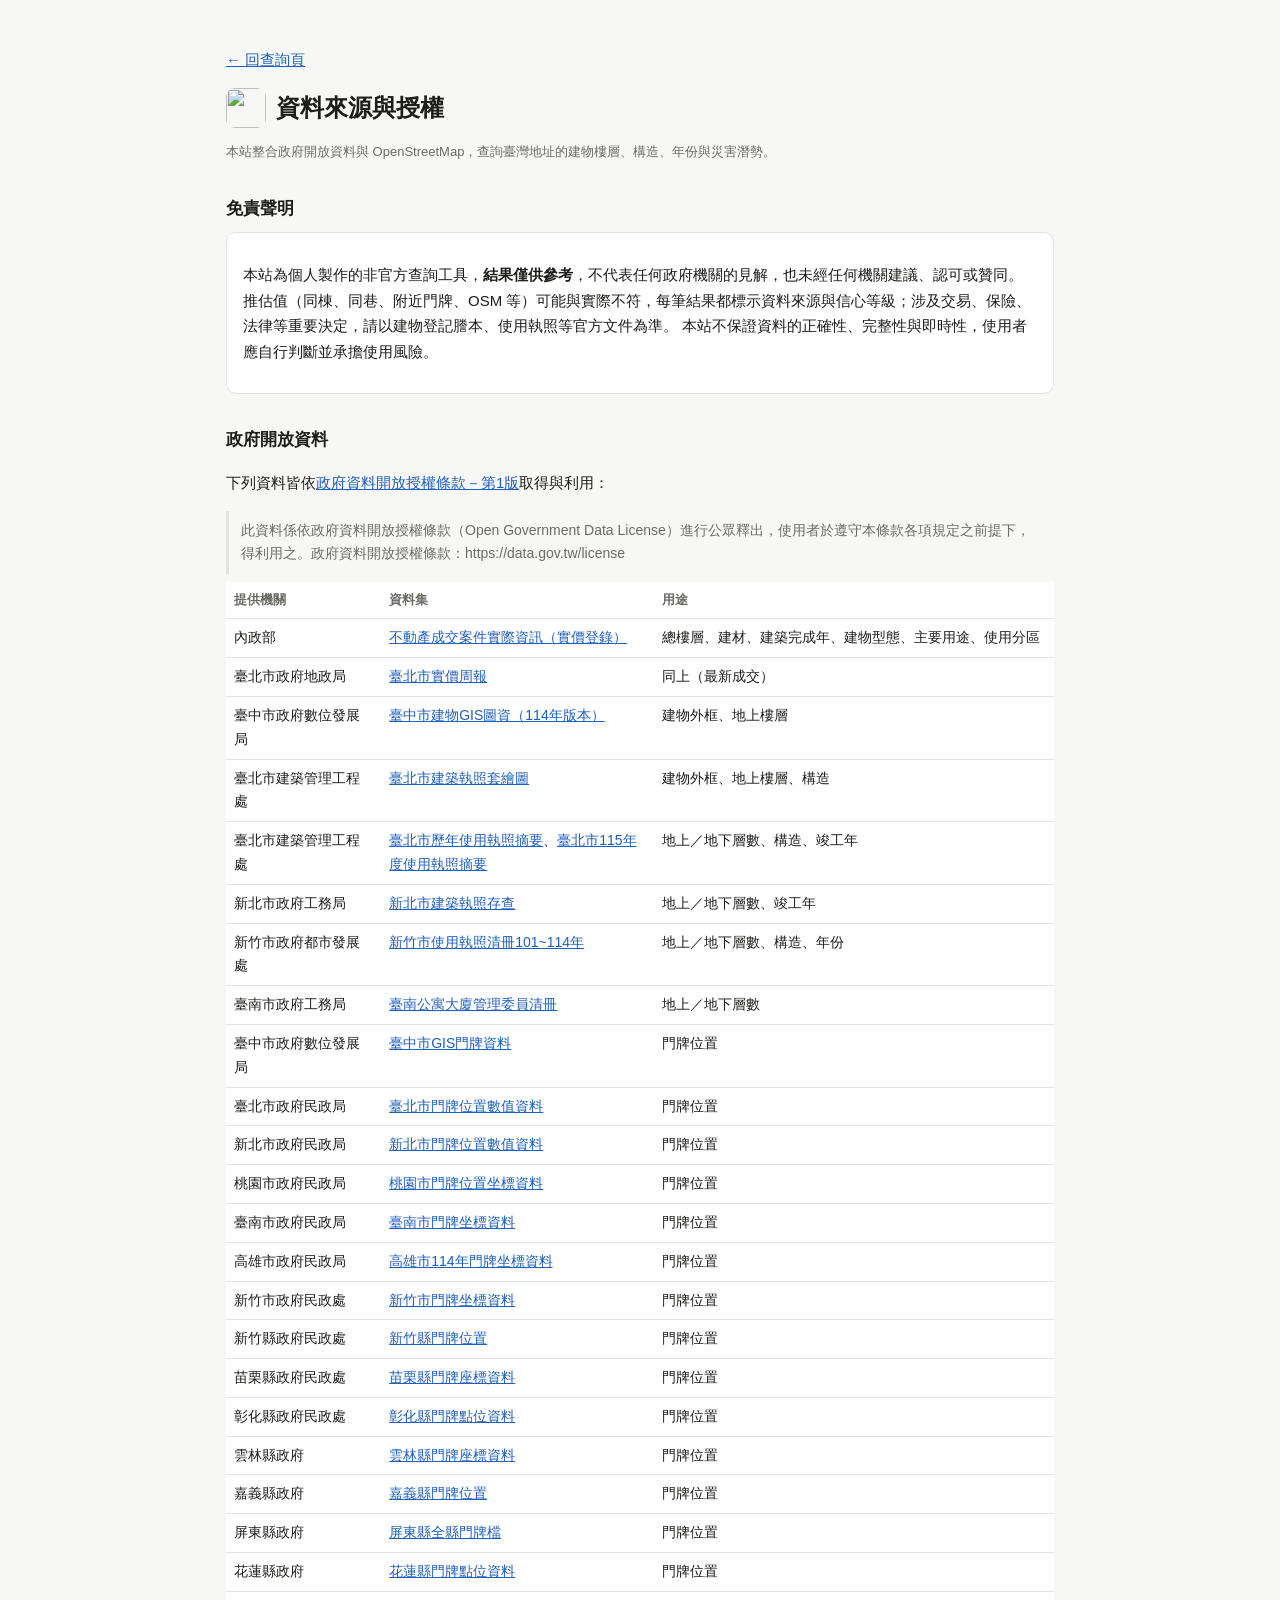
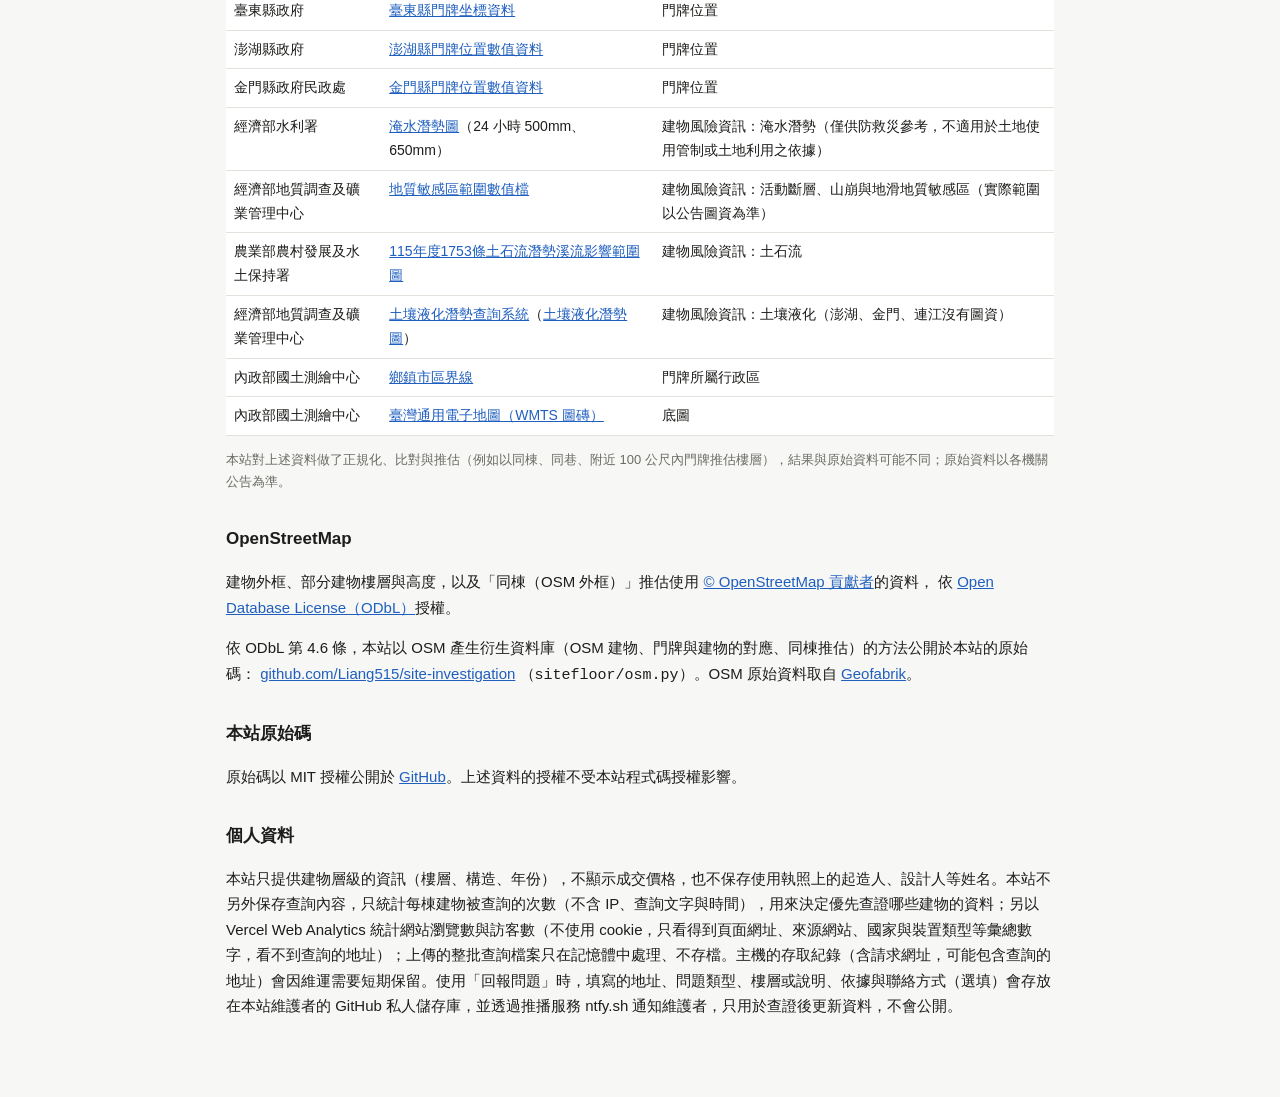
==== app/static/about.html @ 52d14866 "網站流量：加上 Vercel Web Analytics（瀏覽數、訪客數，不用 cookie），關於頁的個人資料說明一併更新 Co-Authored-By: Claude Opus 5.5 <nore" ====
<!doctype html>
<html lang="zh-Hant">
<head>
<meta charset="utf-8">
<meta name="viewport" content="width=device-width, initial-scale=1">
<meta name="robots" content="noindex, nofollow">
<link rel="icon" href="/favicon.ico?v=3" sizes="16x16 32x32 48x48">
<link rel="icon" type="image/png" href="/favicon.png?v=3" sizes="64x64">
<link rel="apple-touch-icon" href="/apple-touch-icon.png">
<title>資料來源與授權 — 建物查詢平台</title>
<style>
  :root { --bg: #f7f7f5; --panel: #fff; --ink: #1d1d1b; --muted: #6b6b66; --line: #e3e2dc; --accent: #1f5fbf; }
  @media (prefers-color-scheme: dark) {
    :root { --bg: #161615; --panel: #1f1f1d; --ink: #ecebe6; --muted: #a3a29b; --line: #34332f; --accent: #7fa8ea; }
  }
  * { box-sizing: border-box; }
  body { margin: 0; background: var(--bg); color: var(--ink); font-family: -apple-system, "PingFang TC", "Noto Sans TC", sans-serif; line-height: 1.7; }
  main { max-width: 860px; margin: 0 auto; padding: 32px 16px 64px; }
  h1 { font-size: 24px; margin: 0 0 4px; }
  h2 { font-size: 17px; margin: 32px 0 8px; }
  p, li { font-size: 15px; }
  a { color: var(--accent); }
  .muted { color: var(--muted); font-size: 13px; }
  .box { background: var(--panel); border: 1px solid var(--line); border-radius: 10px; padding: 14px 16px; }
  .table-wrap { overflow-x: auto; }
  table { width: 100%; border-collapse: collapse; font-size: 14px; background: var(--panel); }
  th, td { text-align: left; padding: 7px 8px; border-bottom: 1px solid var(--line); vertical-align: top; }
  th { color: var(--muted); font-weight: 600; font-size: 13px; }
  blockquote { margin: 8px 0; padding: 8px 12px; border-left: 3px solid var(--line); color: var(--muted); font-size: 14px; }
</style>
<!-- Vercel Web Analytics：瀏覽數與訪客數（不用 cookie；本機開發時這支檔案不存在，無作用） -->
<script>window.va = window.va || function () { (window.vaq = window.vaq || []).push(arguments); };</script>
<script defer src="/_vercel/insights/script.js"></script>
</head>
<body>
<main>
  <p><a href="/">← 回查詢頁</a></p>
  <h1 style="display:flex;align-items:center;gap:10px"><img src="/logo.png" alt="" width="40" height="40" style="border-radius:9px">資料來源與授權</h1>
  <p class="muted">本站整合政府開放資料與 OpenStreetMap，查詢臺灣地址的建物樓層、構造、年份與災害潛勢。</p>

  <h2>免責聲明</h2>
  <div class="box">
    <p>本站為個人製作的非官方查詢工具，<strong>結果僅供參考</strong>，不代表任何政府機關的見解，也未經任何機關建議、認可或贊同。
    推估值（同棟、同巷、附近門牌、OSM 等）可能與實際不符，每筆結果都標示資料來源與信心等級；涉及交易、保險、法律等重要決定，請以建物登記謄本、使用執照等官方文件為準。
    本站不保證資料的正確性、完整性與即時性，使用者應自行判斷並承擔使用風險。</p>
  </div>

  <h2>政府開放資料</h2>
  <p>下列資料皆依<a href="https://data.gov.tw/license" target="_blank" rel="noopener">政府資料開放授權條款－第1版</a>取得與利用：</p>
  <blockquote>此資料係依政府資料開放授權條款（Open Government Data License）進行公眾釋出，使用者於遵守本條款各項規定之前提下，得利用之。政府資料開放授權條款：https://data.gov.tw/license</blockquote>
  <div class="table-wrap">
  <table>
    <tr><th>提供機關</th><th>資料集</th><th>用途</th></tr>
    <tr><td>內政部</td><td><a href="https://plvr.land.moi.gov.tw/DownloadOpenData" target="_blank" rel="noopener">不動產成交案件實際資訊（實價登錄）</a></td><td>總樓層、建材、建築完成年、建物型態、主要用途、使用分區</td></tr>
    <tr><td>臺北市政府地政局</td><td><a href="https://data.gov.tw/dataset/145630" target="_blank" rel="noopener">臺北市實價周報</a></td><td>同上（最新成交）</td></tr>
    <tr><td>臺中市政府數位發展局</td><td><a href="https://data.gov.tw/dataset/158889" target="_blank" rel="noopener">臺中市建物GIS圖資（114年版本）</a></td><td>建物外框、地上樓層</td></tr>
    <tr><td>臺北市建築管理工程處</td><td><a href="https://data.gov.tw/dataset/151936" target="_blank" rel="noopener">臺北市建築執照套繪圖</a></td><td>建物外框、地上樓層、構造</td></tr>
    <tr><td>臺北市建築管理工程處</td><td><a href="https://data.gov.tw/dataset/128203" target="_blank" rel="noopener">臺北市歷年使用執照摘要</a>、<a href="https://data.gov.tw/dataset/128199" target="_blank" rel="noopener">臺北市115年度使用執照摘要</a></td><td>地上／地下層數、構造、竣工年</td></tr>
    <tr><td>新北市政府工務局</td><td><a href="https://data.gov.tw/dataset/123639" target="_blank" rel="noopener">新北市建築執照存查</a></td><td>地上／地下層數、竣工年</td></tr>
    <tr><td>新竹市政府都市發展處</td><td><a href="https://data.gov.tw/dataset/163823" target="_blank" rel="noopener">新竹市使用執照清冊101~114年</a></td><td>地上／地下層數、構造、年份</td></tr>
    <tr><td>臺南市政府工務局</td><td><a href="https://data.gov.tw/dataset/120168" target="_blank" rel="noopener">臺南公寓大廈管理委員清冊</a></td><td>地上／地下層數</td></tr>
    <tr><td>臺中市政府數位發展局</td><td><a href="https://data.gov.tw/dataset/177460" target="_blank" rel="noopener">臺中市GIS門牌資料</a></td><td>門牌位置</td></tr>
    <tr><td>臺北市政府民政局</td><td><a href="https://data.gov.tw/dataset/155472" target="_blank" rel="noopener">臺北市門牌位置數值資料</a></td><td>門牌位置</td></tr>
    <tr><td>新北市政府民政局</td><td><a href="https://data.gov.tw/dataset/168887" target="_blank" rel="noopener">新北市門牌位置數值資料</a></td><td>門牌位置</td></tr>
    <tr><td>桃園市政府民政局</td><td><a href="https://data.gov.tw/dataset/157689" target="_blank" rel="noopener">桃園市門牌位置坐標資料</a></td><td>門牌位置</td></tr>
    <tr><td>臺南市政府民政局</td><td><a href="https://data.gov.tw/dataset/120044" target="_blank" rel="noopener">臺南市門牌坐標資料</a></td><td>門牌位置</td></tr>
    <tr><td>高雄市政府民政局</td><td><a href="https://data.gov.tw/dataset/172400" target="_blank" rel="noopener">高雄市114年門牌坐標資料</a></td><td>門牌位置</td></tr>
    <tr><td>新竹市政府民政處</td><td><a href="https://data.gov.tw/dataset/157547" target="_blank" rel="noopener">新竹市門牌坐標資料</a></td><td>門牌位置</td></tr>
    <tr><td>新竹縣政府民政處</td><td><a href="https://data.gov.tw/dataset/172380" target="_blank" rel="noopener">新竹縣門牌位置</a></td><td>門牌位置</td></tr>
    <tr><td>苗栗縣政府民政處</td><td><a href="https://data.gov.tw/dataset/176511" target="_blank" rel="noopener">苗栗縣門牌座標資料</a></td><td>門牌位置</td></tr>
    <tr><td>彰化縣政府民政處</td><td><a href="https://data.gov.tw/dataset/170727" target="_blank" rel="noopener">彰化縣門牌點位資料</a></td><td>門牌位置</td></tr>
    <tr><td>雲林縣政府</td><td><a href="https://data.gov.tw/dataset/166201" target="_blank" rel="noopener">雲林縣門牌座標資料</a></td><td>門牌位置</td></tr>
    <tr><td>嘉義縣政府</td><td><a href="https://data.gov.tw/dataset/172873" target="_blank" rel="noopener">嘉義縣門牌位置</a></td><td>門牌位置</td></tr>
    <tr><td>屏東縣政府</td><td><a href="https://data.gov.tw/dataset/170847" target="_blank" rel="noopener">屏東縣全縣門牌檔</a></td><td>門牌位置</td></tr>
    <tr><td>花蓮縣政府</td><td><a href="https://data.gov.tw/dataset/175221" target="_blank" rel="noopener">花蓮縣門牌點位資料</a></td><td>門牌位置</td></tr>
    <tr><td>臺東縣政府</td><td><a href="https://data.gov.tw/dataset/165619" target="_blank" rel="noopener">臺東縣門牌坐標資料</a></td><td>門牌位置</td></tr>
    <tr><td>澎湖縣政府</td><td><a href="https://data.gov.tw/dataset/170852" target="_blank" rel="noopener">澎湖縣門牌位置數值資料</a></td><td>門牌位置</td></tr>
    <tr><td>金門縣政府民政處</td><td><a href="https://data.gov.tw/dataset/171571" target="_blank" rel="noopener">金門縣門牌位置數值資料</a></td><td>門牌位置</td></tr>
    <tr><td>經濟部水利署</td><td><a href="https://data.gov.tw/dataset/25766" target="_blank" rel="noopener">淹水潛勢圖</a>（24 小時 500mm、650mm）</td><td>建物風險資訊：淹水潛勢（僅供防救災參考，不適用於土地使用管制或土地利用之依據）</td></tr>
    <tr><td>經濟部地質調查及礦業管理中心</td><td><a href="https://data.gov.tw/dataset/27744" target="_blank" rel="noopener">地質敏感區範圍數值檔</a></td><td>建物風險資訊：活動斷層、山崩與地滑地質敏感區（實際範圍以公告圖資為準）</td></tr>
    <tr><td>農業部農村發展及水土保持署</td><td><a href="https://data.gov.tw/dataset/176526" target="_blank" rel="noopener">115年度1753條土石流潛勢溪流影響範圍圖</a></td><td>建物風險資訊：土石流</td></tr>
    <tr><td>經濟部地質調查及礦業管理中心</td><td><a href="https://liquefaction.gsmma.gov.tw/" target="_blank" rel="noopener">土壤液化潛勢查詢系統</a>（<a href="https://data.gov.tw/dataset/28708" target="_blank" rel="noopener">土壤液化潛勢圖</a>）</td><td>建物風險資訊：土壤液化（澎湖、金門、連江沒有圖資）</td></tr>
    <tr><td>內政部國土測繪中心</td><td><a href="https://data.gov.tw/dataset/7441" target="_blank" rel="noopener">鄉鎮市區界線</a></td><td>門牌所屬行政區</td></tr>
    <tr><td>內政部國土測繪中心</td><td><a href="https://maps.nlsc.gov.tw/" target="_blank" rel="noopener">臺灣通用電子地圖（WMTS 圖磚）</a></td><td>底圖</td></tr>
  </table>
  </div>
  <p class="muted">本站對上述資料做了正規化、比對與推估（例如以同棟、同巷、附近 100 公尺內門牌推估樓層），結果與原始資料可能不同；原始資料以各機關公告為準。</p>

  <h2>OpenStreetMap</h2>
  <p>建物外框、部分建物樓層與高度，以及「同棟（OSM 外框）」推估使用 <a href="https://www.openstreetmap.org/copyright" target="_blank" rel="noopener">© OpenStreetMap 貢獻者</a>的資料，
  依 <a href="https://opendatacommons.org/licenses/odbl/" target="_blank" rel="noopener">Open Database License（ODbL）</a>授權。</p>
  <p>依 ODbL 第 4.6 條，本站以 OSM 產生衍生資料庫（OSM 建物、門牌與建物的對應、同棟推估）的方法公開於本站的原始碼：
  <a id="repo" href="https://github.com/Liang515/site-investigation" target="_blank" rel="noopener">github.com/Liang515/site-investigation</a>
  （<code>sitefloor/osm.py</code>）。OSM 原始資料取自 <a href="https://download.geofabrik.de/asia/taiwan.html" target="_blank" rel="noopener">Geofabrik</a>。</p>

  <h2>本站原始碼</h2>
  <p>原始碼以 MIT 授權公開於 <a href="https://github.com/Liang515/site-investigation" target="_blank" rel="noopener">GitHub</a>。上述資料的授權不受本站程式碼授權影響。</p>

  <h2>個人資料</h2>
  <p>本站只提供建物層級的資訊（樓層、構造、年份），不顯示成交價格，也不保存使用執照上的起造人、設計人等姓名。本站不另外保存查詢內容，只統計每棟建物被查詢的次數（不含 IP、查詢文字與時間），用來決定優先查證哪些建物的資料；另以 Vercel Web Analytics 統計網站瀏覽數與訪客數（不使用 cookie，只看得到頁面網址、來源網站、國家與裝置類型等彙總數字，看不到查詢的地址）；上傳的整批查詢檔案只在記憶體中處理、不存檔。主機的存取紀錄（含請求網址，可能包含查詢的地址）會因維運需要短期保留。使用「回報問題」時，填寫的地址、問題類型、樓層或說明、依據與聯絡方式（選填）會存放在本站維護者的 GitHub 私人儲存庫，並透過推播服務 ntfy.sh 通知維護者，只用於查證後更新資料，不會公開。</p>
</main>
</body>
</html>
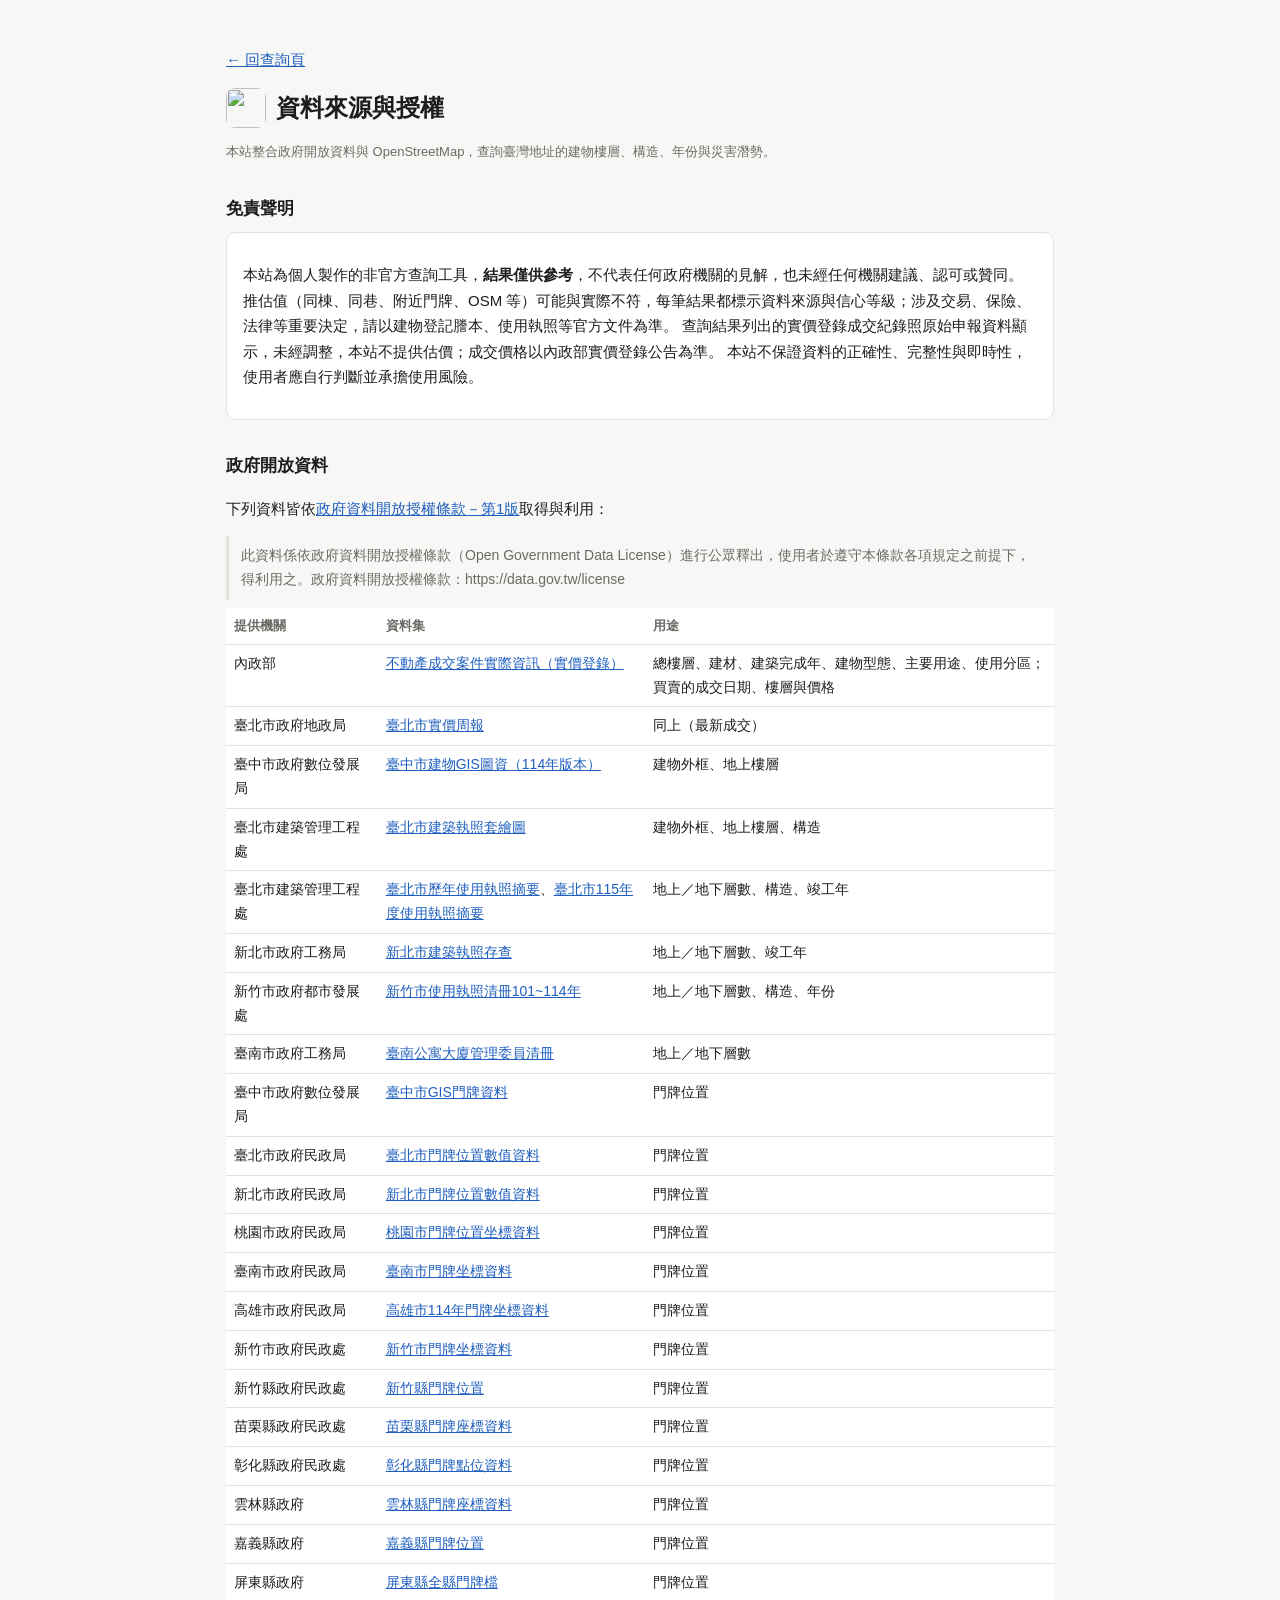
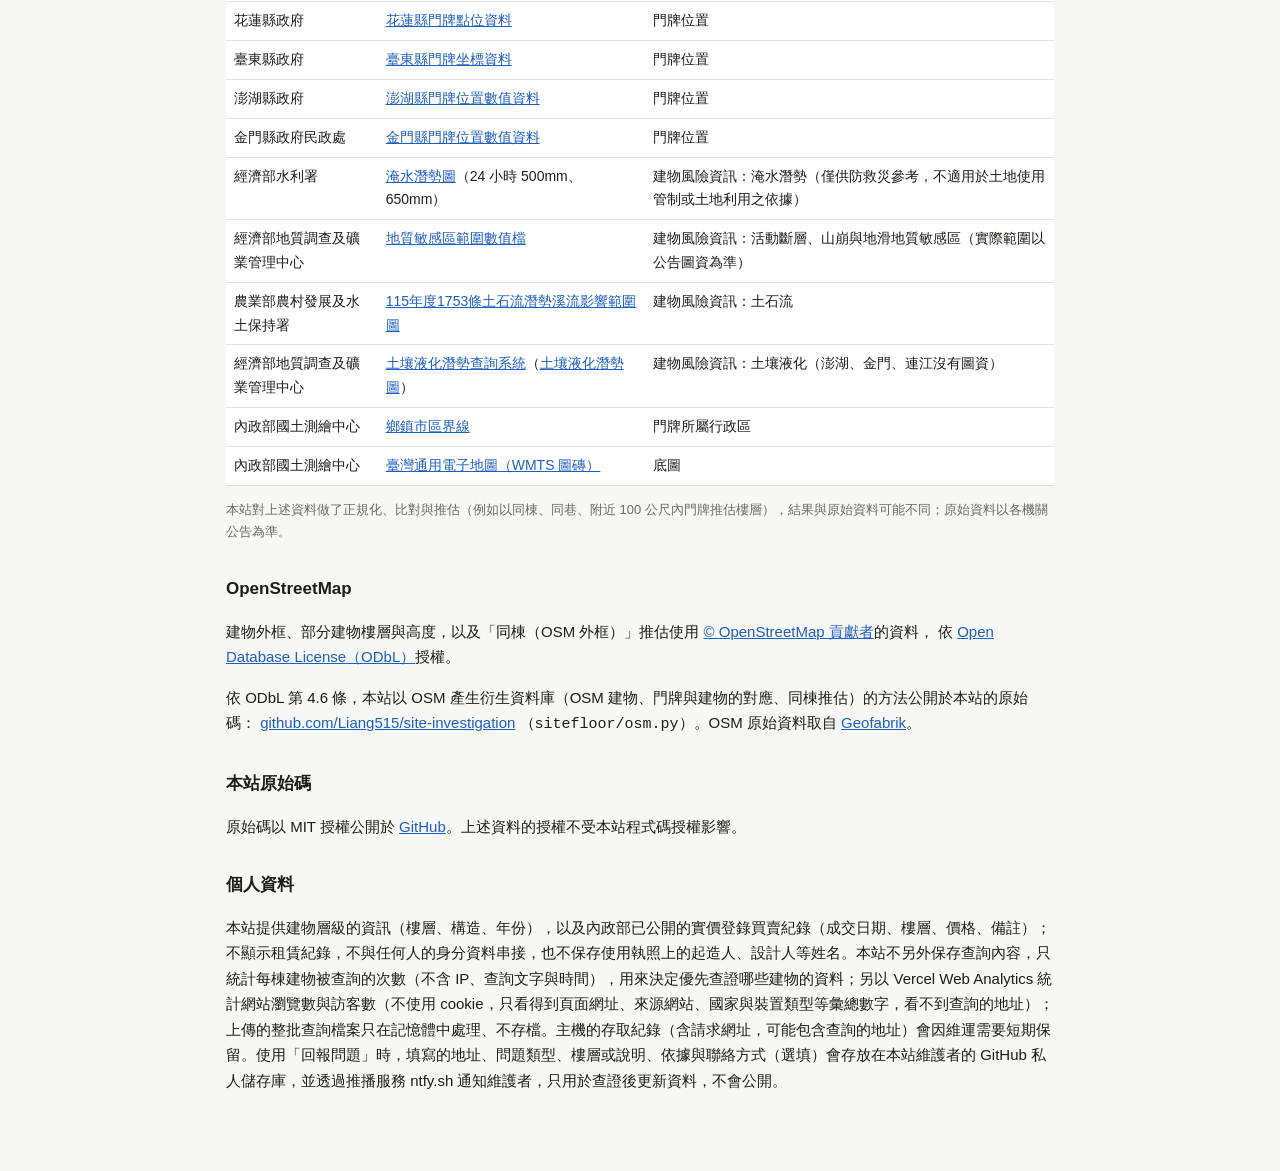
==== commit 320b4c8f: "查詢結果列出門牌的實價登錄買賣紀錄（成交日期、樓層、總價、每坪單價、車位、備註；最多 30 筆，不做估價） - 實價匯入多存總價、車位總價、備註；臺北市實價週報的萬元、萬元／坪換算成元、元／m² - " ====
--- a/app/static/about.html
+++ b/app/static/about.html
@@ -42,6 +42,7 @@
   <div class="box">
     <p>本站為個人製作的非官方查詢工具，<strong>結果僅供參考</strong>，不代表任何政府機關的見解，也未經任何機關建議、認可或贊同。
     推估值（同棟、同巷、附近門牌、OSM 等）可能與實際不符，每筆結果都標示資料來源與信心等級；涉及交易、保險、法律等重要決定，請以建物登記謄本、使用執照等官方文件為準。
+    查詢結果列出的實價登錄成交紀錄照原始申報資料顯示，未經調整，本站不提供估價；成交價格以內政部實價登錄公告為準。
     本站不保證資料的正確性、完整性與即時性，使用者應自行判斷並承擔使用風險。</p>
   </div>
 
@@ -51,7 +52,7 @@
   <div class="table-wrap">
   <table>
     <tr><th>提供機關</th><th>資料集</th><th>用途</th></tr>
-    <tr><td>內政部</td><td><a href="https://plvr.land.moi.gov.tw/DownloadOpenData" target="_blank" rel="noopener">不動產成交案件實際資訊（實價登錄）</a></td><td>總樓層、建材、建築完成年、建物型態、主要用途、使用分區</td></tr>
+    <tr><td>內政部</td><td><a href="https://plvr.land.moi.gov.tw/DownloadOpenData" target="_blank" rel="noopener">不動產成交案件實際資訊（實價登錄）</a></td><td>總樓層、建材、建築完成年、建物型態、主要用途、使用分區；買賣的成交日期、樓層與價格</td></tr>
     <tr><td>臺北市政府地政局</td><td><a href="https://data.gov.tw/dataset/145630" target="_blank" rel="noopener">臺北市實價周報</a></td><td>同上（最新成交）</td></tr>
     <tr><td>臺中市政府數位發展局</td><td><a href="https://data.gov.tw/dataset/158889" target="_blank" rel="noopener">臺中市建物GIS圖資（114年版本）</a></td><td>建物外框、地上樓層</td></tr>
     <tr><td>臺北市建築管理工程處</td><td><a href="https://data.gov.tw/dataset/151936" target="_blank" rel="noopener">臺北市建築執照套繪圖</a></td><td>建物外框、地上樓層、構造</td></tr>
@@ -97,7 +98,7 @@
   <p>原始碼以 MIT 授權公開於 <a href="https://github.com/Liang515/site-investigation" target="_blank" rel="noopener">GitHub</a>。上述資料的授權不受本站程式碼授權影響。</p>
 
   <h2>個人資料</h2>
-  <p>本站只提供建物層級的資訊（樓層、構造、年份），不顯示成交價格，也不保存使用執照上的起造人、設計人等姓名。本站不另外保存查詢內容，只統計每棟建物被查詢的次數（不含 IP、查詢文字與時間），用來決定優先查證哪些建物的資料；另以 Vercel Web Analytics 統計網站瀏覽數與訪客數（不使用 cookie，只看得到頁面網址、來源網站、國家與裝置類型等彙總數字，看不到查詢的地址）；上傳的整批查詢檔案只在記憶體中處理、不存檔。主機的存取紀錄（含請求網址，可能包含查詢的地址）會因維運需要短期保留。使用「回報問題」時，填寫的地址、問題類型、樓層或說明、依據與聯絡方式（選填）會存放在本站維護者的 GitHub 私人儲存庫，並透過推播服務 ntfy.sh 通知維護者，只用於查證後更新資料，不會公開。</p>
+  <p>本站提供建物層級的資訊（樓層、構造、年份），以及內政部已公開的實價登錄買賣紀錄（成交日期、樓層、價格、備註）；不顯示租賃紀錄，不與任何人的身分資料串接，也不保存使用執照上的起造人、設計人等姓名。本站不另外保存查詢內容，只統計每棟建物被查詢的次數（不含 IP、查詢文字與時間），用來決定優先查證哪些建物的資料；另以 Vercel Web Analytics 統計網站瀏覽數與訪客數（不使用 cookie，只看得到頁面網址、來源網站、國家與裝置類型等彙總數字，看不到查詢的地址）；上傳的整批查詢檔案只在記憶體中處理、不存檔。主機的存取紀錄（含請求網址，可能包含查詢的地址）會因維運需要短期保留。使用「回報問題」時，填寫的地址、問題類型、樓層或說明、依據與聯絡方式（選填）會存放在本站維護者的 GitHub 私人儲存庫，並透過推播服務 ntfy.sh 通知維護者，只用於查證後更新資料，不會公開。</p>
 </main>
 </body>
 </html>
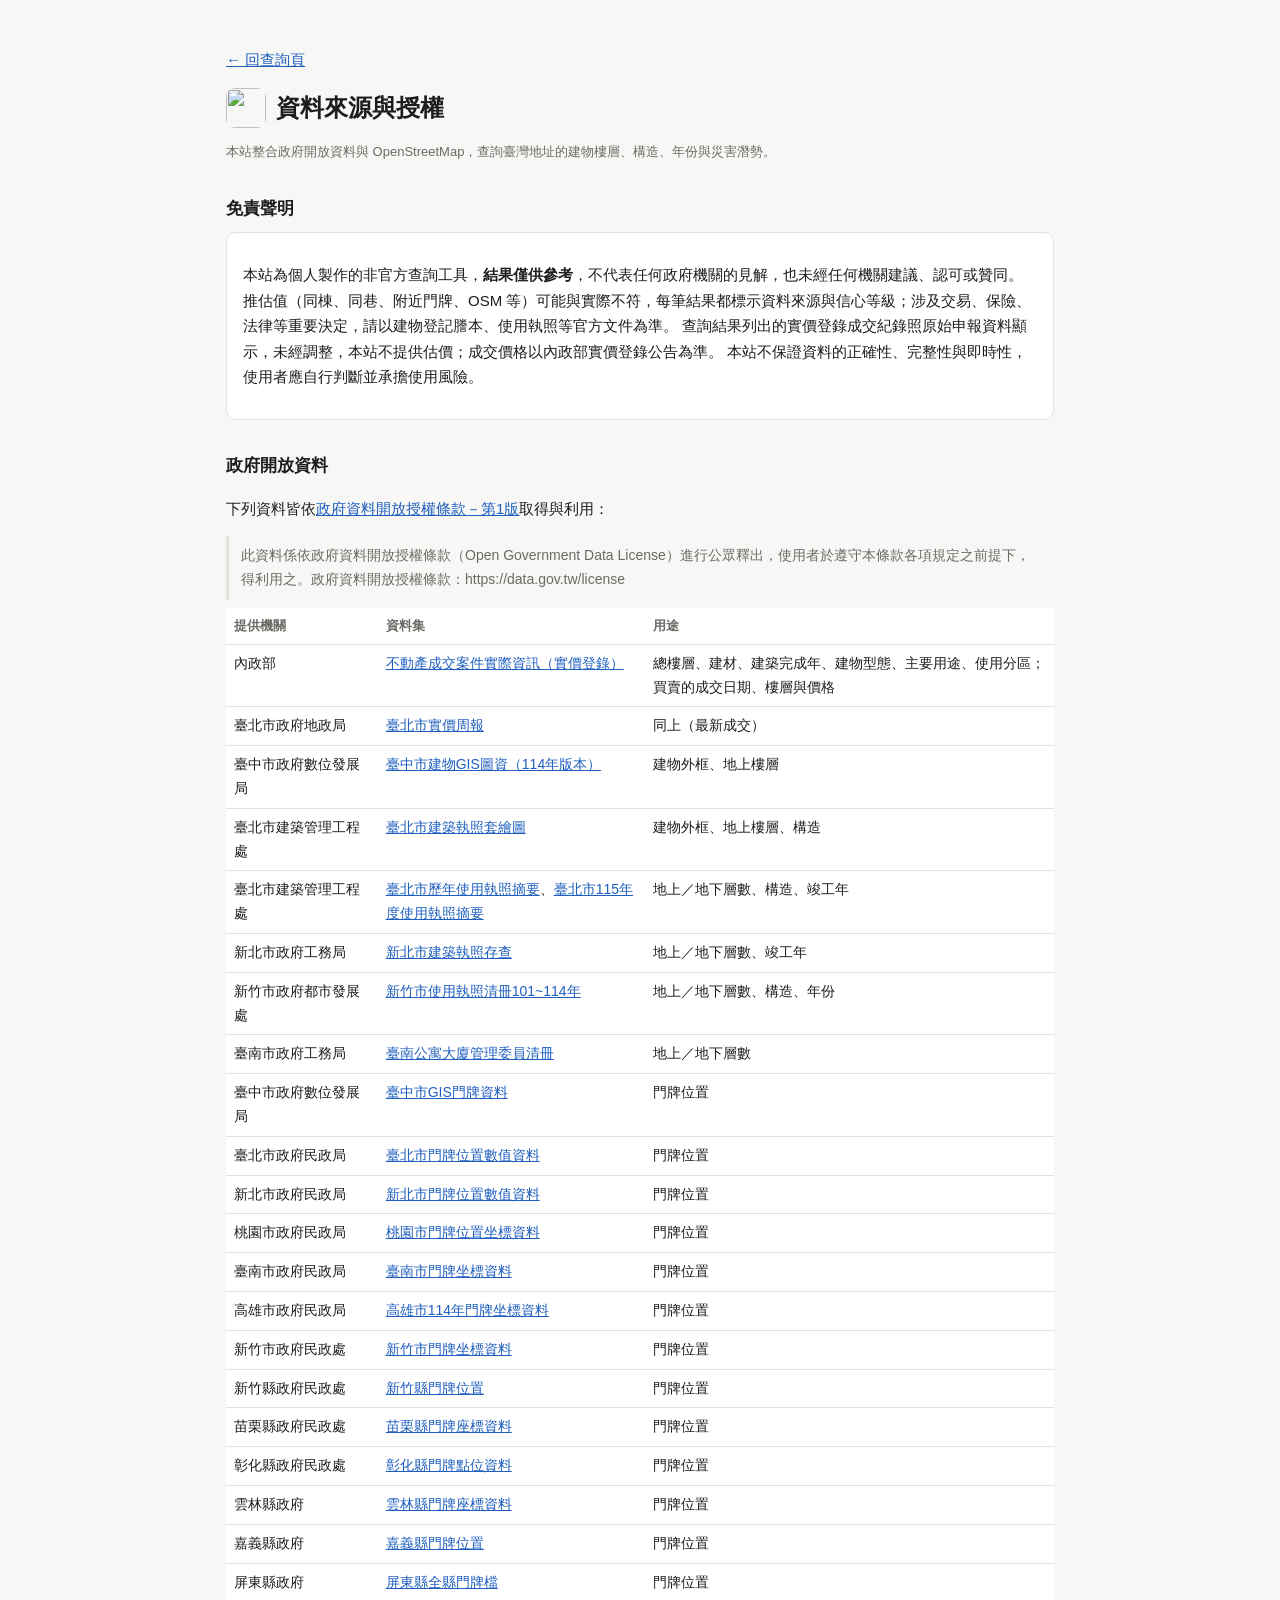
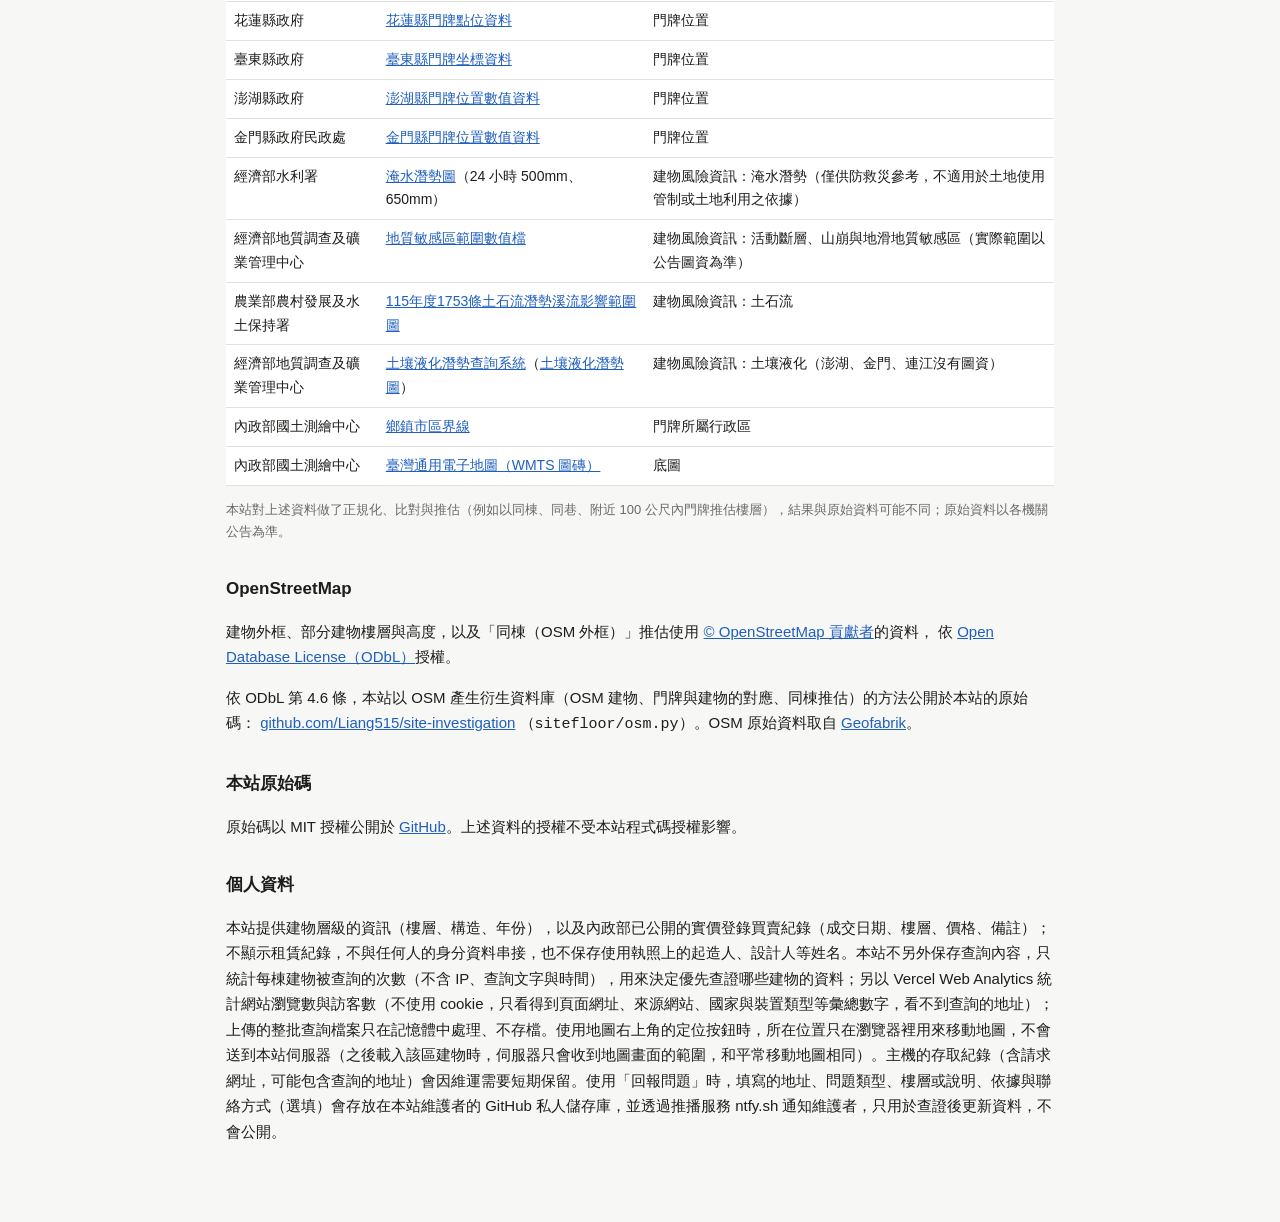
==== commit 2651e3a8: "地圖加上定位按鈕：移到使用者所在位置並放大到看得到 3D 建物；權限被拒時提示如何開啟（位置不送到伺服器，關於頁一併說明） Co-Authored-By: Claude Opus 5.5 <norep" ====
--- a/app/static/about.html
+++ b/app/static/about.html
@@ -98,7 +98,7 @@
   <p>原始碼以 MIT 授權公開於 <a href="https://github.com/Liang515/site-investigation" target="_blank" rel="noopener">GitHub</a>。上述資料的授權不受本站程式碼授權影響。</p>
 
   <h2>個人資料</h2>
-  <p>本站提供建物層級的資訊（樓層、構造、年份），以及內政部已公開的實價登錄買賣紀錄（成交日期、樓層、價格、備註）；不顯示租賃紀錄，不與任何人的身分資料串接，也不保存使用執照上的起造人、設計人等姓名。本站不另外保存查詢內容，只統計每棟建物被查詢的次數（不含 IP、查詢文字與時間），用來決定優先查證哪些建物的資料；另以 Vercel Web Analytics 統計網站瀏覽數與訪客數（不使用 cookie，只看得到頁面網址、來源網站、國家與裝置類型等彙總數字，看不到查詢的地址）；上傳的整批查詢檔案只在記憶體中處理、不存檔。主機的存取紀錄（含請求網址，可能包含查詢的地址）會因維運需要短期保留。使用「回報問題」時，填寫的地址、問題類型、樓層或說明、依據與聯絡方式（選填）會存放在本站維護者的 GitHub 私人儲存庫，並透過推播服務 ntfy.sh 通知維護者，只用於查證後更新資料，不會公開。</p>
+  <p>本站提供建物層級的資訊（樓層、構造、年份），以及內政部已公開的實價登錄買賣紀錄（成交日期、樓層、價格、備註）；不顯示租賃紀錄，不與任何人的身分資料串接，也不保存使用執照上的起造人、設計人等姓名。本站不另外保存查詢內容，只統計每棟建物被查詢的次數（不含 IP、查詢文字與時間），用來決定優先查證哪些建物的資料；另以 Vercel Web Analytics 統計網站瀏覽數與訪客數（不使用 cookie，只看得到頁面網址、來源網站、國家與裝置類型等彙總數字，看不到查詢的地址）；上傳的整批查詢檔案只在記憶體中處理、不存檔。使用地圖右上角的定位按鈕時，所在位置只在瀏覽器裡用來移動地圖，不會送到本站伺服器（之後載入該區建物時，伺服器只會收到地圖畫面的範圍，和平常移動地圖相同）。主機的存取紀錄（含請求網址，可能包含查詢的地址）會因維運需要短期保留。使用「回報問題」時，填寫的地址、問題類型、樓層或說明、依據與聯絡方式（選填）會存放在本站維護者的 GitHub 私人儲存庫，並透過推播服務 ntfy.sh 通知維護者，只用於查證後更新資料，不會公開。</p>
 </main>
 </body>
 </html>
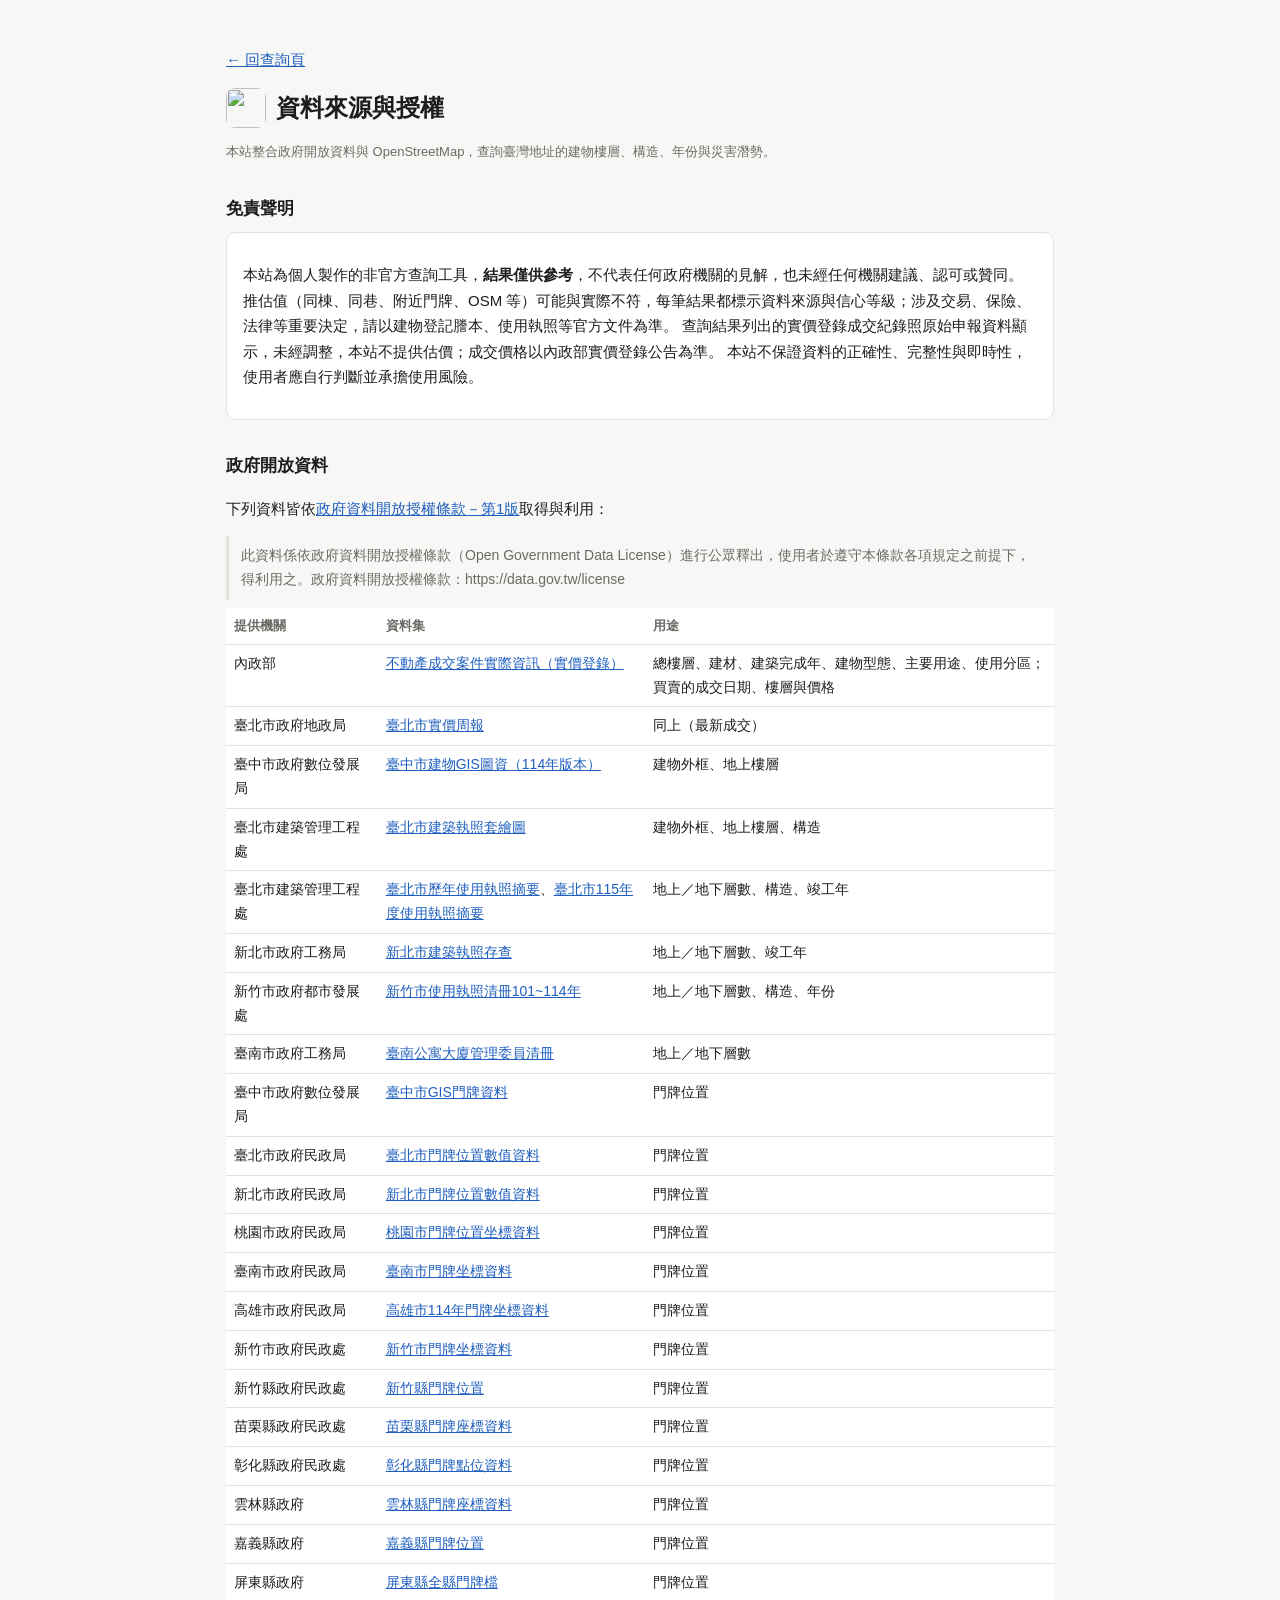
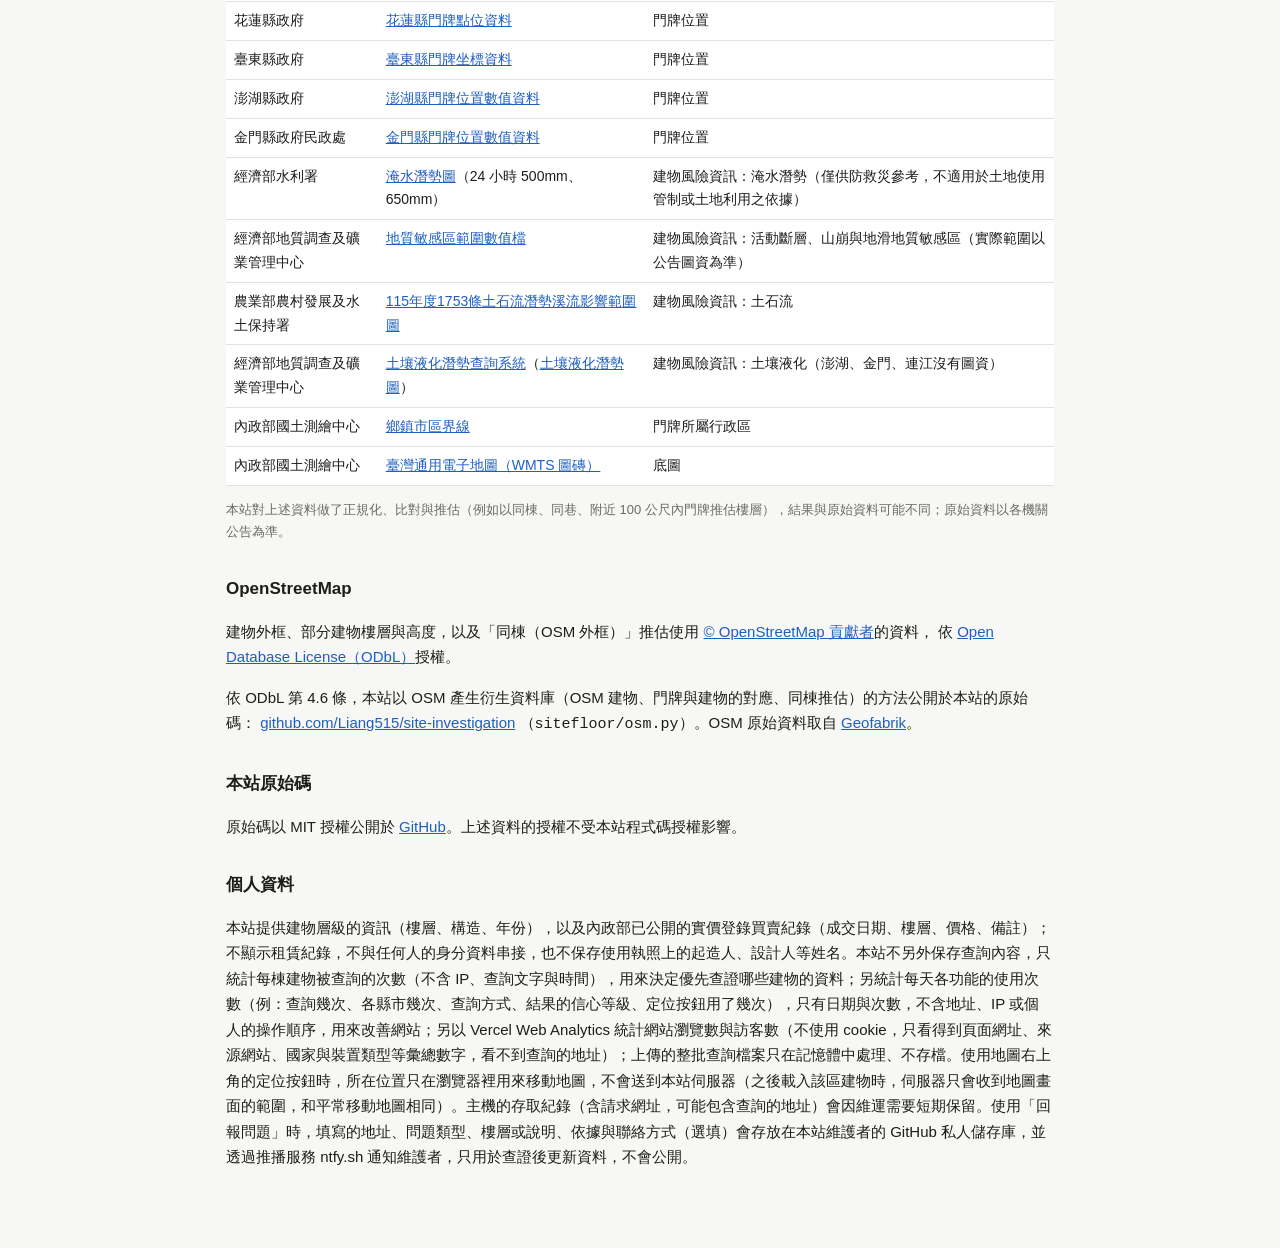
==== commit 277414ec: "使用統計：每天各功能的使用次數（查詢次數、縣市、查詢方式、信心、點建物、整批、定位）存 Upstash，只有日期與次數；每週一由 Vercel Cron 推播上週摘要到 ntfy Co-Authore" ====
--- a/app/static/about.html
+++ b/app/static/about.html
@@ -98,7 +98,7 @@
   <p>原始碼以 MIT 授權公開於 <a href="https://github.com/Liang515/site-investigation" target="_blank" rel="noopener">GitHub</a>。上述資料的授權不受本站程式碼授權影響。</p>
 
   <h2>個人資料</h2>
-  <p>本站提供建物層級的資訊（樓層、構造、年份），以及內政部已公開的實價登錄買賣紀錄（成交日期、樓層、價格、備註）；不顯示租賃紀錄，不與任何人的身分資料串接，也不保存使用執照上的起造人、設計人等姓名。本站不另外保存查詢內容，只統計每棟建物被查詢的次數（不含 IP、查詢文字與時間），用來決定優先查證哪些建物的資料；另以 Vercel Web Analytics 統計網站瀏覽數與訪客數（不使用 cookie，只看得到頁面網址、來源網站、國家與裝置類型等彙總數字，看不到查詢的地址）；上傳的整批查詢檔案只在記憶體中處理、不存檔。使用地圖右上角的定位按鈕時，所在位置只在瀏覽器裡用來移動地圖，不會送到本站伺服器（之後載入該區建物時，伺服器只會收到地圖畫面的範圍，和平常移動地圖相同）。主機的存取紀錄（含請求網址，可能包含查詢的地址）會因維運需要短期保留。使用「回報問題」時，填寫的地址、問題類型、樓層或說明、依據與聯絡方式（選填）會存放在本站維護者的 GitHub 私人儲存庫，並透過推播服務 ntfy.sh 通知維護者，只用於查證後更新資料，不會公開。</p>
+  <p>本站提供建物層級的資訊（樓層、構造、年份），以及內政部已公開的實價登錄買賣紀錄（成交日期、樓層、價格、備註）；不顯示租賃紀錄，不與任何人的身分資料串接，也不保存使用執照上的起造人、設計人等姓名。本站不另外保存查詢內容，只統計每棟建物被查詢的次數（不含 IP、查詢文字與時間），用來決定優先查證哪些建物的資料；另統計每天各功能的使用次數（例：查詢幾次、各縣市幾次、查詢方式、結果的信心等級、定位按鈕用了幾次），只有日期與次數，不含地址、IP 或個人的操作順序，用來改善網站；另以 Vercel Web Analytics 統計網站瀏覽數與訪客數（不使用 cookie，只看得到頁面網址、來源網站、國家與裝置類型等彙總數字，看不到查詢的地址）；上傳的整批查詢檔案只在記憶體中處理、不存檔。使用地圖右上角的定位按鈕時，所在位置只在瀏覽器裡用來移動地圖，不會送到本站伺服器（之後載入該區建物時，伺服器只會收到地圖畫面的範圍，和平常移動地圖相同）。主機的存取紀錄（含請求網址，可能包含查詢的地址）會因維運需要短期保留。使用「回報問題」時，填寫的地址、問題類型、樓層或說明、依據與聯絡方式（選填）會存放在本站維護者的 GitHub 私人儲存庫，並透過推播服務 ntfy.sh 通知維護者，只用於查證後更新資料，不會公開。</p>
 </main>
 </body>
 </html>
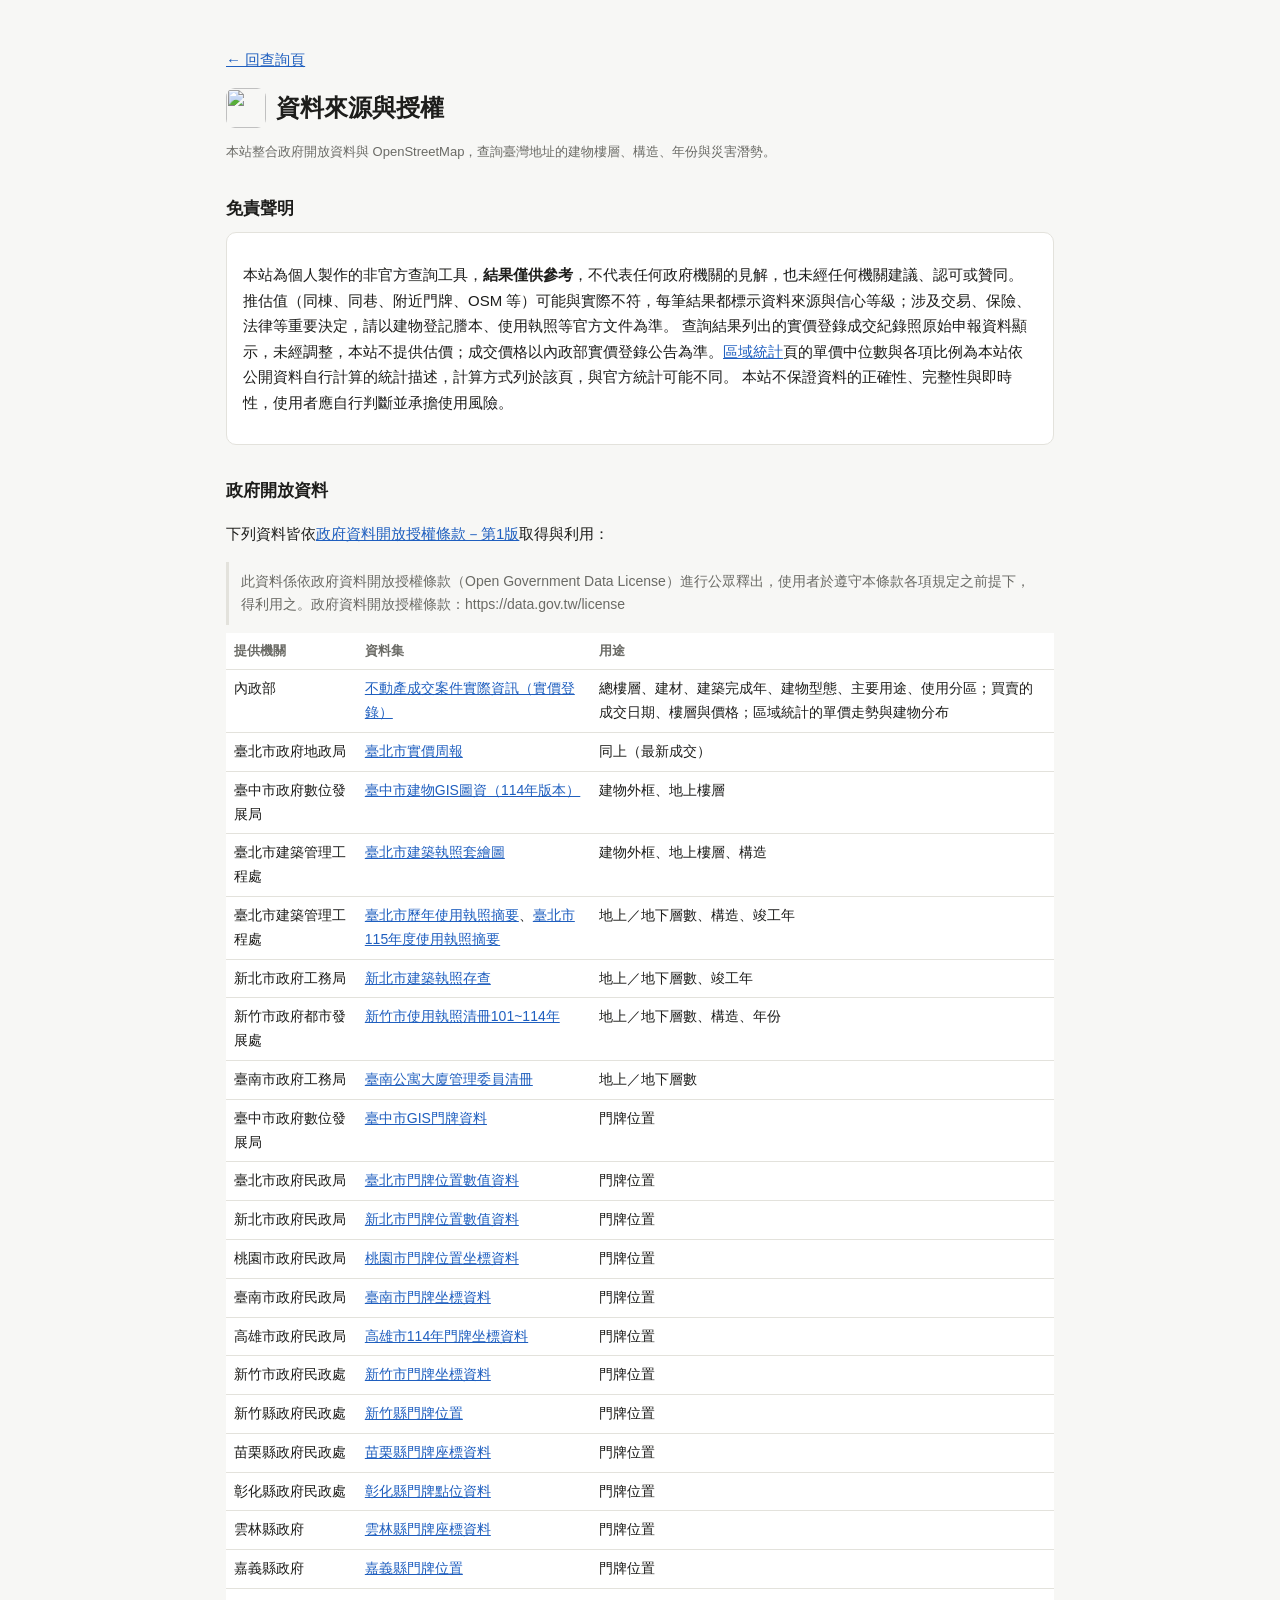
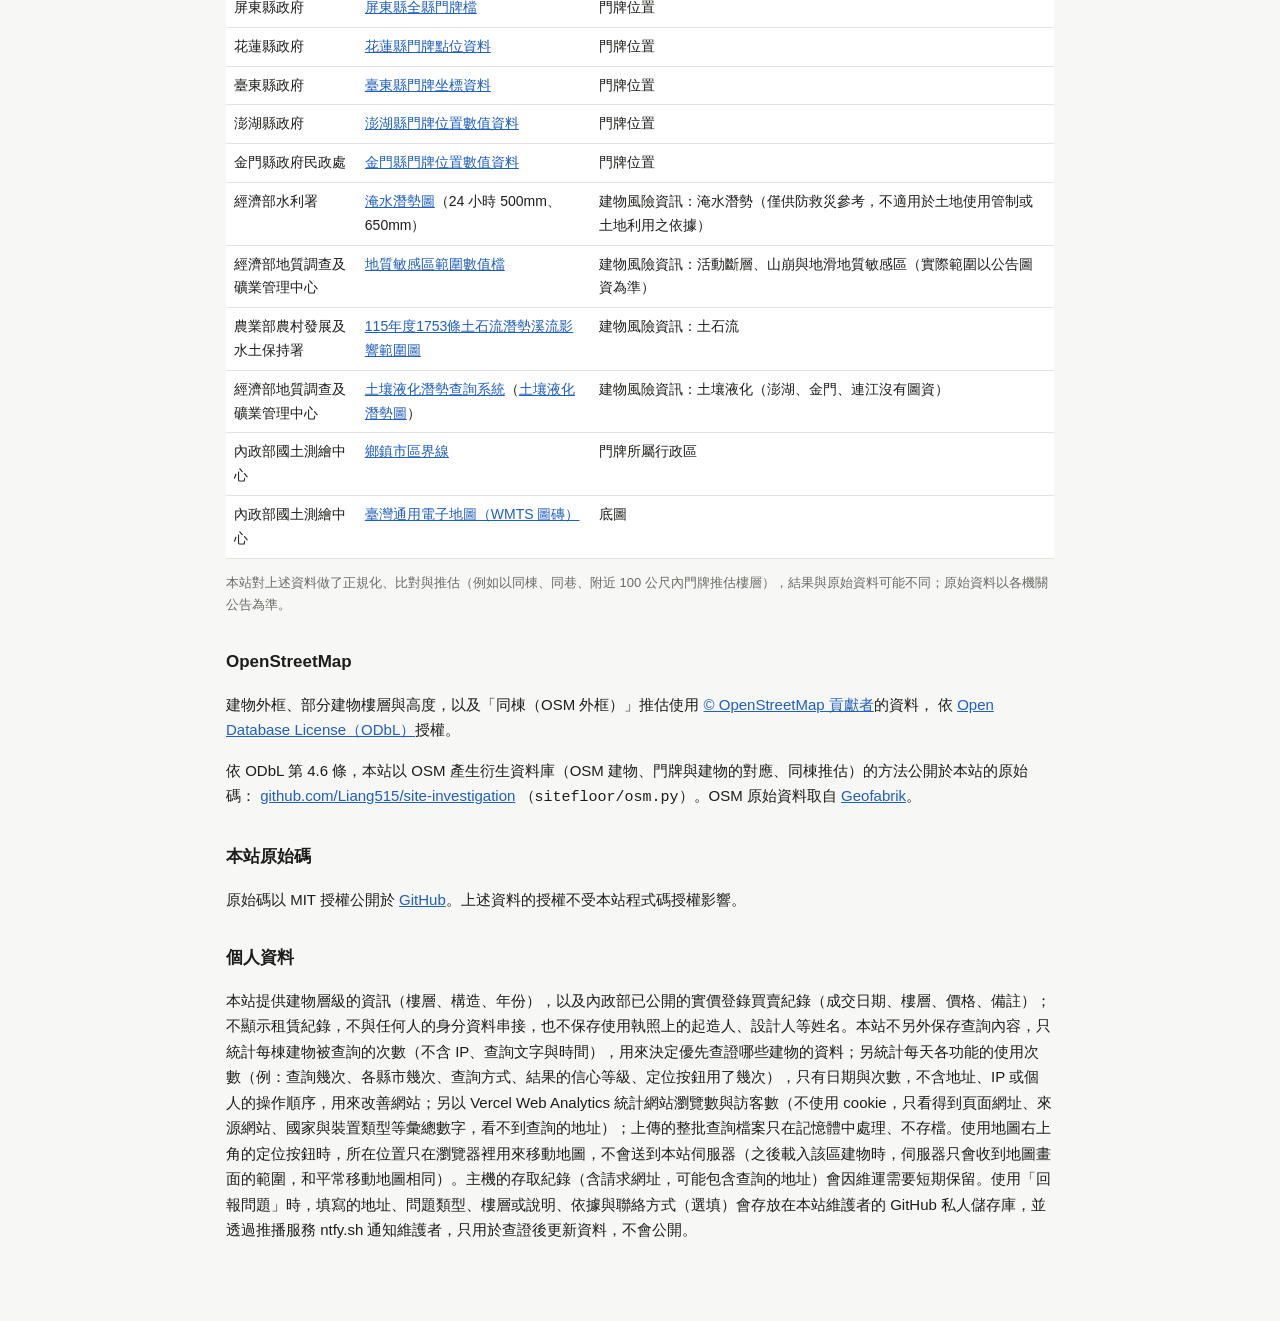
==== commit d9d9d512: "區域統計頁（/stats）：全國／縣市／鄉鎮的住宅每坪單價中位數走勢（年／季、依建物型態）與成交筆數、建物屋齡／型態／構造／總樓層分布、門牌落在各災害潛勢範圍的比例，附上一層區域比較 - sitefl" ====
--- a/app/static/about.html
+++ b/app/static/about.html
@@ -42,7 +42,7 @@
   <div class="box">
     <p>本站為個人製作的非官方查詢工具，<strong>結果僅供參考</strong>，不代表任何政府機關的見解，也未經任何機關建議、認可或贊同。
     推估值（同棟、同巷、附近門牌、OSM 等）可能與實際不符，每筆結果都標示資料來源與信心等級；涉及交易、保險、法律等重要決定，請以建物登記謄本、使用執照等官方文件為準。
-    查詢結果列出的實價登錄成交紀錄照原始申報資料顯示，未經調整，本站不提供估價；成交價格以內政部實價登錄公告為準。
+    查詢結果列出的實價登錄成交紀錄照原始申報資料顯示，未經調整，本站不提供估價；成交價格以內政部實價登錄公告為準。<a href="/stats">區域統計</a>頁的單價中位數與各項比例為本站依公開資料自行計算的統計描述，計算方式列於該頁，與官方統計可能不同。
     本站不保證資料的正確性、完整性與即時性，使用者應自行判斷並承擔使用風險。</p>
   </div>
 
@@ -52,7 +52,7 @@
   <div class="table-wrap">
   <table>
     <tr><th>提供機關</th><th>資料集</th><th>用途</th></tr>
-    <tr><td>內政部</td><td><a href="https://plvr.land.moi.gov.tw/DownloadOpenData" target="_blank" rel="noopener">不動產成交案件實際資訊（實價登錄）</a></td><td>總樓層、建材、建築完成年、建物型態、主要用途、使用分區；買賣的成交日期、樓層與價格</td></tr>
+    <tr><td>內政部</td><td><a href="https://plvr.land.moi.gov.tw/DownloadOpenData" target="_blank" rel="noopener">不動產成交案件實際資訊（實價登錄）</a></td><td>總樓層、建材、建築完成年、建物型態、主要用途、使用分區；買賣的成交日期、樓層與價格；區域統計的單價走勢與建物分布</td></tr>
     <tr><td>臺北市政府地政局</td><td><a href="https://data.gov.tw/dataset/145630" target="_blank" rel="noopener">臺北市實價周報</a></td><td>同上（最新成交）</td></tr>
     <tr><td>臺中市政府數位發展局</td><td><a href="https://data.gov.tw/dataset/158889" target="_blank" rel="noopener">臺中市建物GIS圖資（114年版本）</a></td><td>建物外框、地上樓層</td></tr>
     <tr><td>臺北市建築管理工程處</td><td><a href="https://data.gov.tw/dataset/151936" target="_blank" rel="noopener">臺北市建築執照套繪圖</a></td><td>建物外框、地上樓層、構造</td></tr>
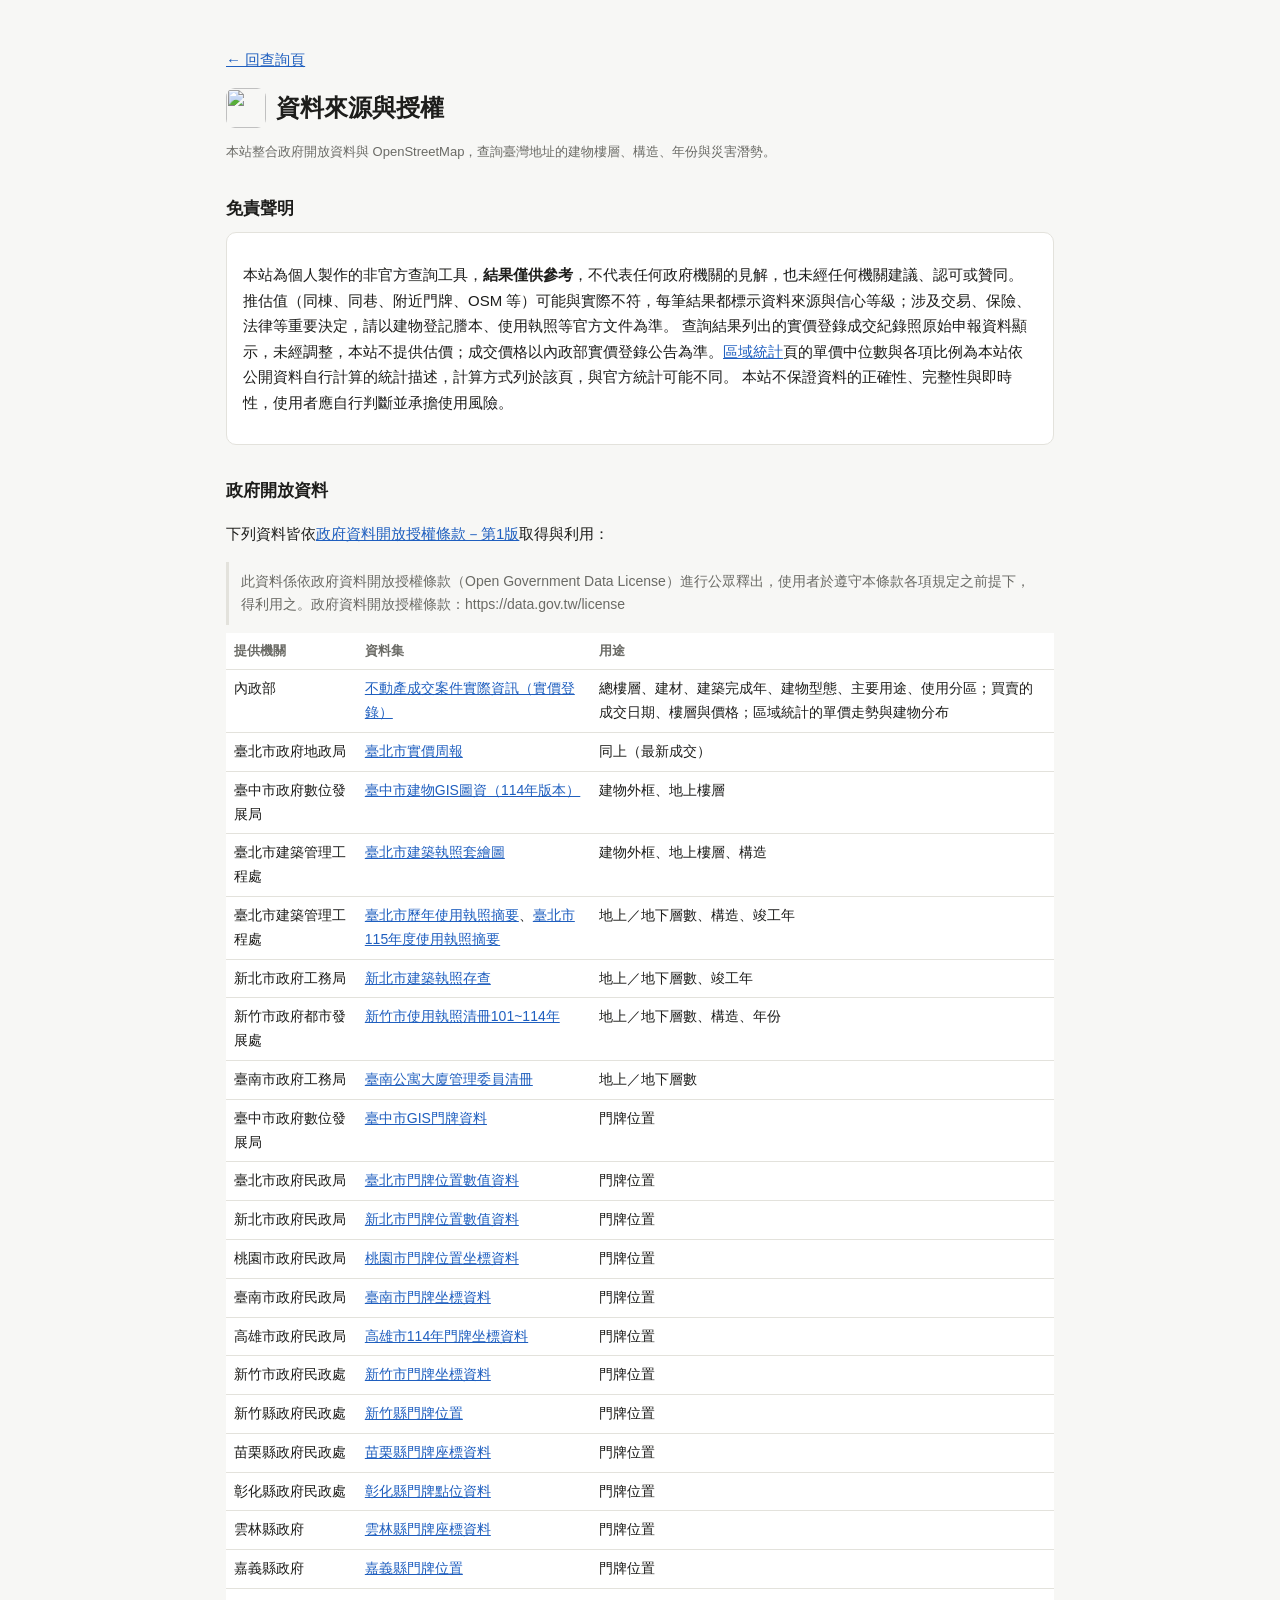
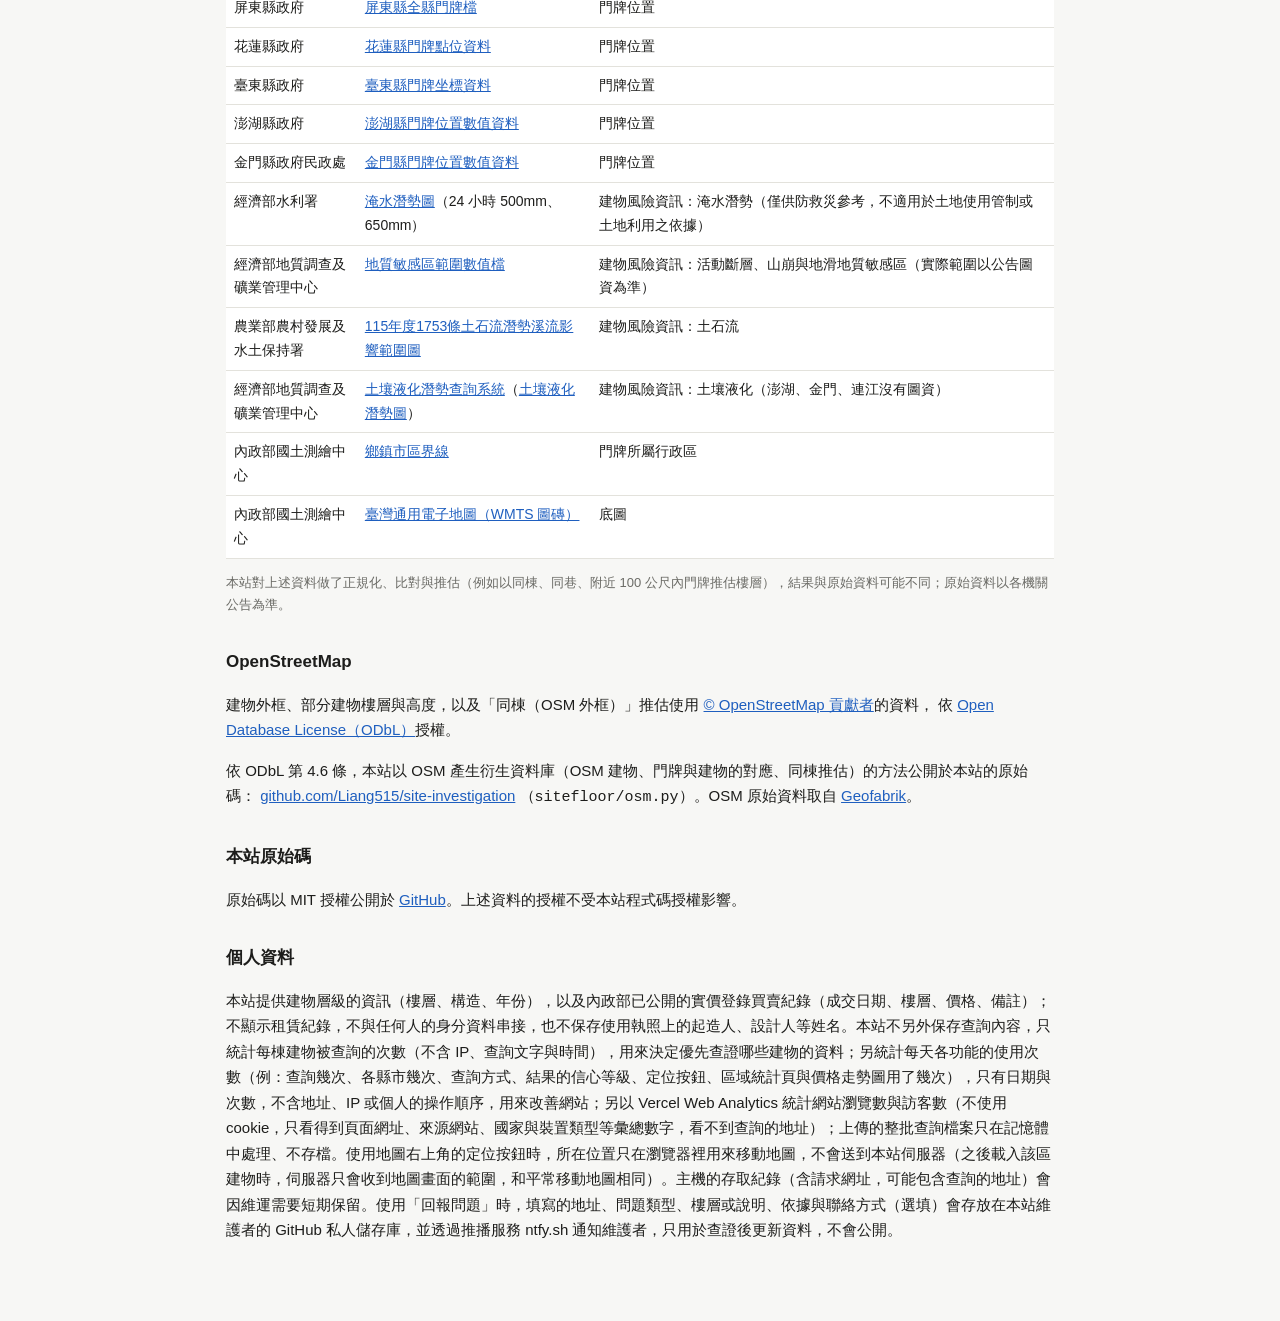
==== commit 03b3567e: "使用統計加上統計頁、價格圖的使用次數（每週推播一起列出）；開啟統計頁記一次（換區域不算），查詢結果畫出價格圖記一次 Co-Authored-By: Claude Opus 5.5 <noreply@a" ====
--- a/app/static/about.html
+++ b/app/static/about.html
@@ -98,7 +98,7 @@
   <p>原始碼以 MIT 授權公開於 <a href="https://github.com/Liang515/site-investigation" target="_blank" rel="noopener">GitHub</a>。上述資料的授權不受本站程式碼授權影響。</p>
 
   <h2>個人資料</h2>
-  <p>本站提供建物層級的資訊（樓層、構造、年份），以及內政部已公開的實價登錄買賣紀錄（成交日期、樓層、價格、備註）；不顯示租賃紀錄，不與任何人的身分資料串接，也不保存使用執照上的起造人、設計人等姓名。本站不另外保存查詢內容，只統計每棟建物被查詢的次數（不含 IP、查詢文字與時間），用來決定優先查證哪些建物的資料；另統計每天各功能的使用次數（例：查詢幾次、各縣市幾次、查詢方式、結果的信心等級、定位按鈕用了幾次），只有日期與次數，不含地址、IP 或個人的操作順序，用來改善網站；另以 Vercel Web Analytics 統計網站瀏覽數與訪客數（不使用 cookie，只看得到頁面網址、來源網站、國家與裝置類型等彙總數字，看不到查詢的地址）；上傳的整批查詢檔案只在記憶體中處理、不存檔。使用地圖右上角的定位按鈕時，所在位置只在瀏覽器裡用來移動地圖，不會送到本站伺服器（之後載入該區建物時，伺服器只會收到地圖畫面的範圍，和平常移動地圖相同）。主機的存取紀錄（含請求網址，可能包含查詢的地址）會因維運需要短期保留。使用「回報問題」時，填寫的地址、問題類型、樓層或說明、依據與聯絡方式（選填）會存放在本站維護者的 GitHub 私人儲存庫，並透過推播服務 ntfy.sh 通知維護者，只用於查證後更新資料，不會公開。</p>
+  <p>本站提供建物層級的資訊（樓層、構造、年份），以及內政部已公開的實價登錄買賣紀錄（成交日期、樓層、價格、備註）；不顯示租賃紀錄，不與任何人的身分資料串接，也不保存使用執照上的起造人、設計人等姓名。本站不另外保存查詢內容，只統計每棟建物被查詢的次數（不含 IP、查詢文字與時間），用來決定優先查證哪些建物的資料；另統計每天各功能的使用次數（例：查詢幾次、各縣市幾次、查詢方式、結果的信心等級、定位按鈕、區域統計頁與價格走勢圖用了幾次），只有日期與次數，不含地址、IP 或個人的操作順序，用來改善網站；另以 Vercel Web Analytics 統計網站瀏覽數與訪客數（不使用 cookie，只看得到頁面網址、來源網站、國家與裝置類型等彙總數字，看不到查詢的地址）；上傳的整批查詢檔案只在記憶體中處理、不存檔。使用地圖右上角的定位按鈕時，所在位置只在瀏覽器裡用來移動地圖，不會送到本站伺服器（之後載入該區建物時，伺服器只會收到地圖畫面的範圍，和平常移動地圖相同）。主機的存取紀錄（含請求網址，可能包含查詢的地址）會因維運需要短期保留。使用「回報問題」時，填寫的地址、問題類型、樓層或說明、依據與聯絡方式（選填）會存放在本站維護者的 GitHub 私人儲存庫，並透過推播服務 ntfy.sh 通知維護者，只用於查證後更新資料，不會公開。</p>
 </main>
 </body>
 </html>
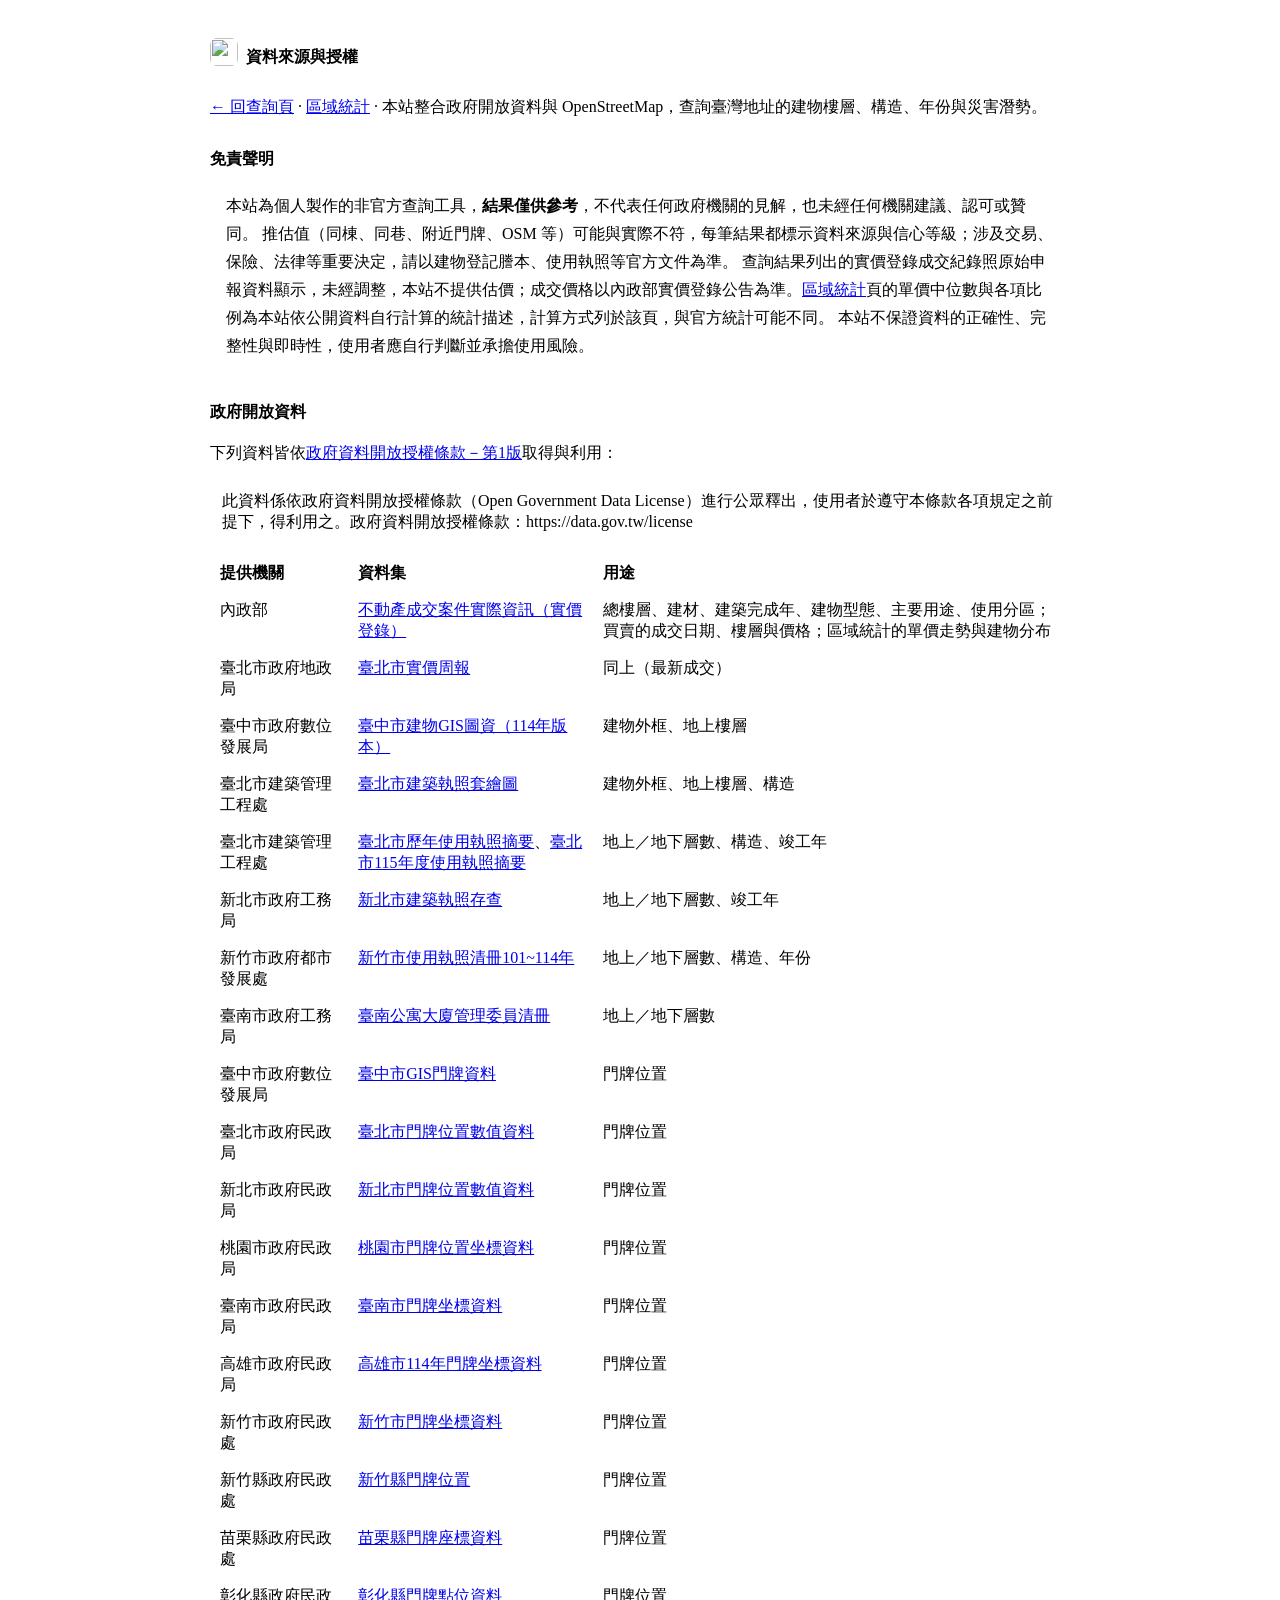
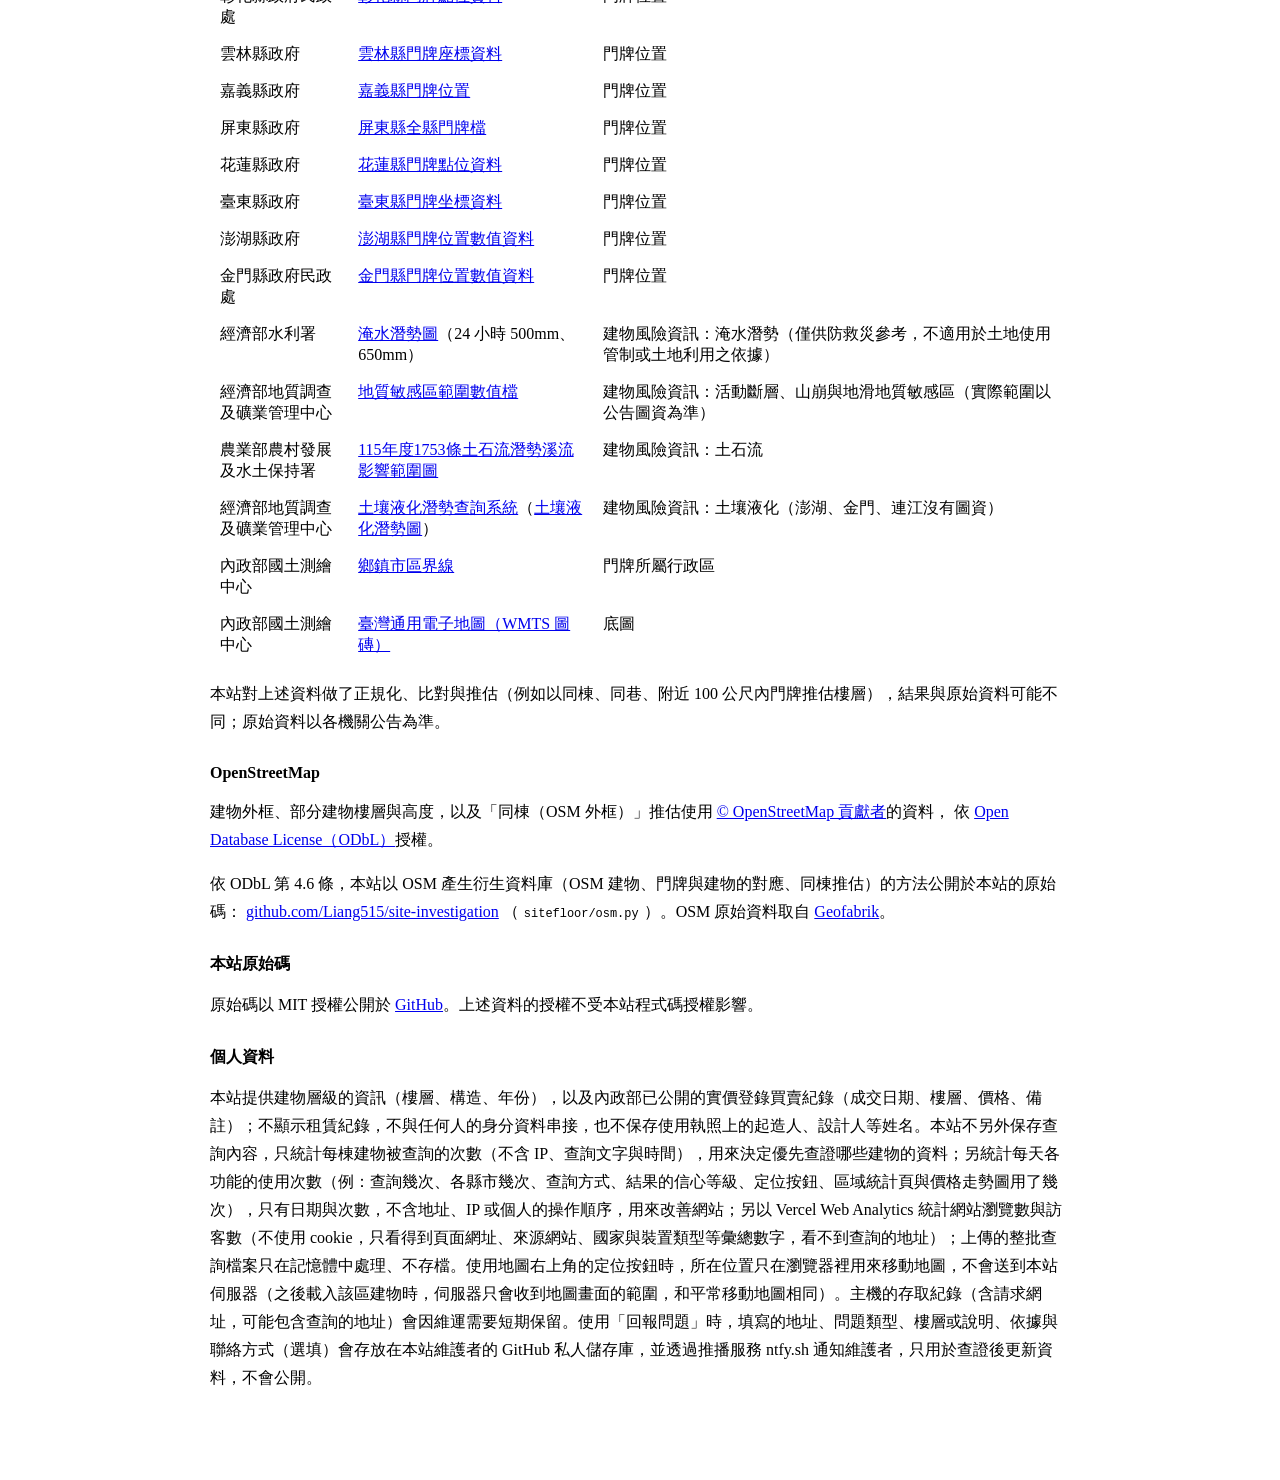
==== commit 85f323e3: "全站 UI/UX 升級（深淺色模式、結果卡整合、地圖 Popover 與 2D/3D、圖表互動）、完整 CSP 雜湊白名單與靜態檔 CDN 快取" ====
--- a/app/static/about.html
+++ b/app/static/about.html
@@ -3,30 +3,31 @@
 <head>
 <meta charset="utf-8">
 <meta name="viewport" content="width=device-width, initial-scale=1">
+<meta name="color-scheme" content="light dark">
+<meta name="theme-color" content="#f5f7fa" media="(prefers-color-scheme: light)">
+<meta name="theme-color" content="#0f172a" media="(prefers-color-scheme: dark)">
 <meta name="robots" content="noindex, nofollow">
 <link rel="icon" href="/favicon.ico?v=3" sizes="16x16 32x32 48x48">
 <link rel="icon" type="image/png" href="/favicon.png?v=3" sizes="64x64">
 <link rel="apple-touch-icon" href="/apple-touch-icon.png">
 <title>資料來源與授權 — 建物查詢平台</title>
+<link rel="stylesheet" href="/common.css?v=1">
 <style>
-  :root { --bg: #f7f7f5; --panel: #fff; --ink: #1d1d1b; --muted: #6b6b66; --line: #e3e2dc; --accent: #1f5fbf; }
-  @media (prefers-color-scheme: dark) {
-    :root { --bg: #161615; --panel: #1f1f1d; --ink: #ecebe6; --muted: #a3a29b; --line: #34332f; --accent: #7fa8ea; }
-  }
-  * { box-sizing: border-box; }
-  body { margin: 0; background: var(--bg); color: var(--ink); font-family: -apple-system, "PingFang TC", "Noto Sans TC", sans-serif; line-height: 1.7; }
-  main { max-width: 860px; margin: 0 auto; padding: 32px 16px 64px; }
-  h1 { font-size: 24px; margin: 0 0 4px; }
-  h2 { font-size: 17px; margin: 32px 0 8px; }
-  p, li { font-size: 15px; }
-  a { color: var(--accent); }
-  .muted { color: var(--muted); font-size: 13px; }
-  .box { background: var(--panel); border: 1px solid var(--line); border-radius: 10px; padding: 14px 16px; }
-  .table-wrap { overflow-x: auto; }
-  table { width: 100%; border-collapse: collapse; font-size: 14px; background: var(--panel); }
-  th, td { text-align: left; padding: 7px 8px; border-bottom: 1px solid var(--line); vertical-align: top; }
-  th { color: var(--muted); font-weight: 600; font-size: 13px; }
-  blockquote { margin: 8px 0; padding: 8px 12px; border-left: 3px solid var(--line); color: var(--muted); font-size: 14px; }
+  main { max-width: 860px; margin: 0 auto; padding: 20px 16px 64px; }
+  header { position: sticky; top: 0; z-index: 10; background: var(--bg); padding: 10px 0; margin: 0 0 8px; }
+  h1 { font-size: var(--fs-h1); line-height: 28px; margin: 0; display: flex; align-items: center; gap: 8px; }
+  h1 img { border-radius: 7px; }
+  h2 { font-size: var(--fs-title); margin: 28px 0 8px; }
+  p, li { font-size: var(--fs-body); line-height: 1.75; }
+  .muted { color: var(--muted); font-size: var(--fs-cap); }
+  .box { background: var(--panel); border: 1px solid var(--line); border-radius: var(--radius); padding: 14px 16px; box-shadow: var(--shadow); }
+  .table-wrap { overflow-x: auto; background: var(--panel); border: 1px solid var(--line); border-radius: var(--radius); box-shadow: var(--shadow); }
+  table { width: 100%; border-collapse: collapse; font-size: var(--fs-body); }
+  th, td { text-align: left; padding: 8px 10px; border-bottom: 1px solid var(--line); vertical-align: top; }
+  tr:last-child td { border-bottom: 0; }
+  th { color: var(--muted); font-weight: 600; font-size: var(--fs-cap); background: var(--soft); }
+  blockquote { margin: 8px 0 14px; padding: 8px 12px; border-left: 3px solid var(--line); color: var(--muted); font-size: var(--fs-body); background: var(--panel); border-radius: 0 8px 8px 0; }
+  code { font-size: .92em; background: var(--soft); padding: 1px 5px; border-radius: 4px; }
 </style>
 <!-- Vercel Web Analytics：瀏覽數與訪客數（不用 cookie；本機開發時這支檔案不存在，無作用） -->
 <script>window.va = window.va || function () { (window.vaq = window.vaq || []).push(arguments); };</script>
@@ -34,13 +35,14 @@
 </head>
 <body>
 <main>
-  <p><a href="/">← 回查詢頁</a></p>
-  <h1 style="display:flex;align-items:center;gap:10px"><img src="/logo.png" alt="" width="40" height="40" style="border-radius:9px">資料來源與授權</h1>
-  <p class="muted">本站整合政府開放資料與 OpenStreetMap，查詢臺灣地址的建物樓層、構造、年份與災害潛勢。</p>
+  <header>
+    <h1><a href="/" aria-label="回查詢頁"><img src="/logo.png" alt="" width="28" height="28"></a>資料來源與授權</h1>
+  </header>
+  <p class="muted" style="margin:0"><a href="/">← 回查詢頁</a> · <a href="/stats">區域統計</a> · 本站整合政府開放資料與 OpenStreetMap，查詢臺灣地址的建物樓層、構造、年份與災害潛勢。</p>
 
   <h2>免責聲明</h2>
   <div class="box">
-    <p>本站為個人製作的非官方查詢工具，<strong>結果僅供參考</strong>，不代表任何政府機關的見解，也未經任何機關建議、認可或贊同。
+    <p style="margin:0">本站為個人製作的非官方查詢工具，<strong>結果僅供參考</strong>，不代表任何政府機關的見解，也未經任何機關建議、認可或贊同。
     推估值（同棟、同巷、附近門牌、OSM 等）可能與實際不符，每筆結果都標示資料來源與信心等級；涉及交易、保險、法律等重要決定，請以建物登記謄本、使用執照等官方文件為準。
     查詢結果列出的實價登錄成交紀錄照原始申報資料顯示，未經調整，本站不提供估價；成交價格以內政部實價登錄公告為準。<a href="/stats">區域統計</a>頁的單價中位數與各項比例為本站依公開資料自行計算的統計描述，計算方式列於該頁，與官方統計可能不同。
     本站不保證資料的正確性、完整性與即時性，使用者應自行判斷並承擔使用風險。</p>
@@ -51,7 +53,8 @@
   <blockquote>此資料係依政府資料開放授權條款（Open Government Data License）進行公眾釋出，使用者於遵守本條款各項規定之前提下，得利用之。政府資料開放授權條款：https://data.gov.tw/license</blockquote>
   <div class="table-wrap">
   <table>
-    <tr><th>提供機關</th><th>資料集</th><th>用途</th></tr>
+    <thead><tr><th scope="col">提供機關</th><th scope="col">資料集</th><th scope="col">用途</th></tr></thead>
+    <tbody>
     <tr><td>內政部</td><td><a href="https://plvr.land.moi.gov.tw/DownloadOpenData" target="_blank" rel="noopener">不動產成交案件實際資訊（實價登錄）</a></td><td>總樓層、建材、建築完成年、建物型態、主要用途、使用分區；買賣的成交日期、樓層與價格；區域統計的單價走勢與建物分布</td></tr>
     <tr><td>臺北市政府地政局</td><td><a href="https://data.gov.tw/dataset/145630" target="_blank" rel="noopener">臺北市實價周報</a></td><td>同上（最新成交）</td></tr>
     <tr><td>臺中市政府數位發展局</td><td><a href="https://data.gov.tw/dataset/158889" target="_blank" rel="noopener">臺中市建物GIS圖資（114年版本）</a></td><td>建物外框、地上樓層</td></tr>
@@ -83,6 +86,7 @@
     <tr><td>經濟部地質調查及礦業管理中心</td><td><a href="https://liquefaction.gsmma.gov.tw/" target="_blank" rel="noopener">土壤液化潛勢查詢系統</a>（<a href="https://data.gov.tw/dataset/28708" target="_blank" rel="noopener">土壤液化潛勢圖</a>）</td><td>建物風險資訊：土壤液化（澎湖、金門、連江沒有圖資）</td></tr>
     <tr><td>內政部國土測繪中心</td><td><a href="https://data.gov.tw/dataset/7441" target="_blank" rel="noopener">鄉鎮市區界線</a></td><td>門牌所屬行政區</td></tr>
     <tr><td>內政部國土測繪中心</td><td><a href="https://maps.nlsc.gov.tw/" target="_blank" rel="noopener">臺灣通用電子地圖（WMTS 圖磚）</a></td><td>底圖</td></tr>
+    </tbody>
   </table>
   </div>
   <p class="muted">本站對上述資料做了正規化、比對與推估（例如以同棟、同巷、附近 100 公尺內門牌推估樓層），結果與原始資料可能不同；原始資料以各機關公告為準。</p>
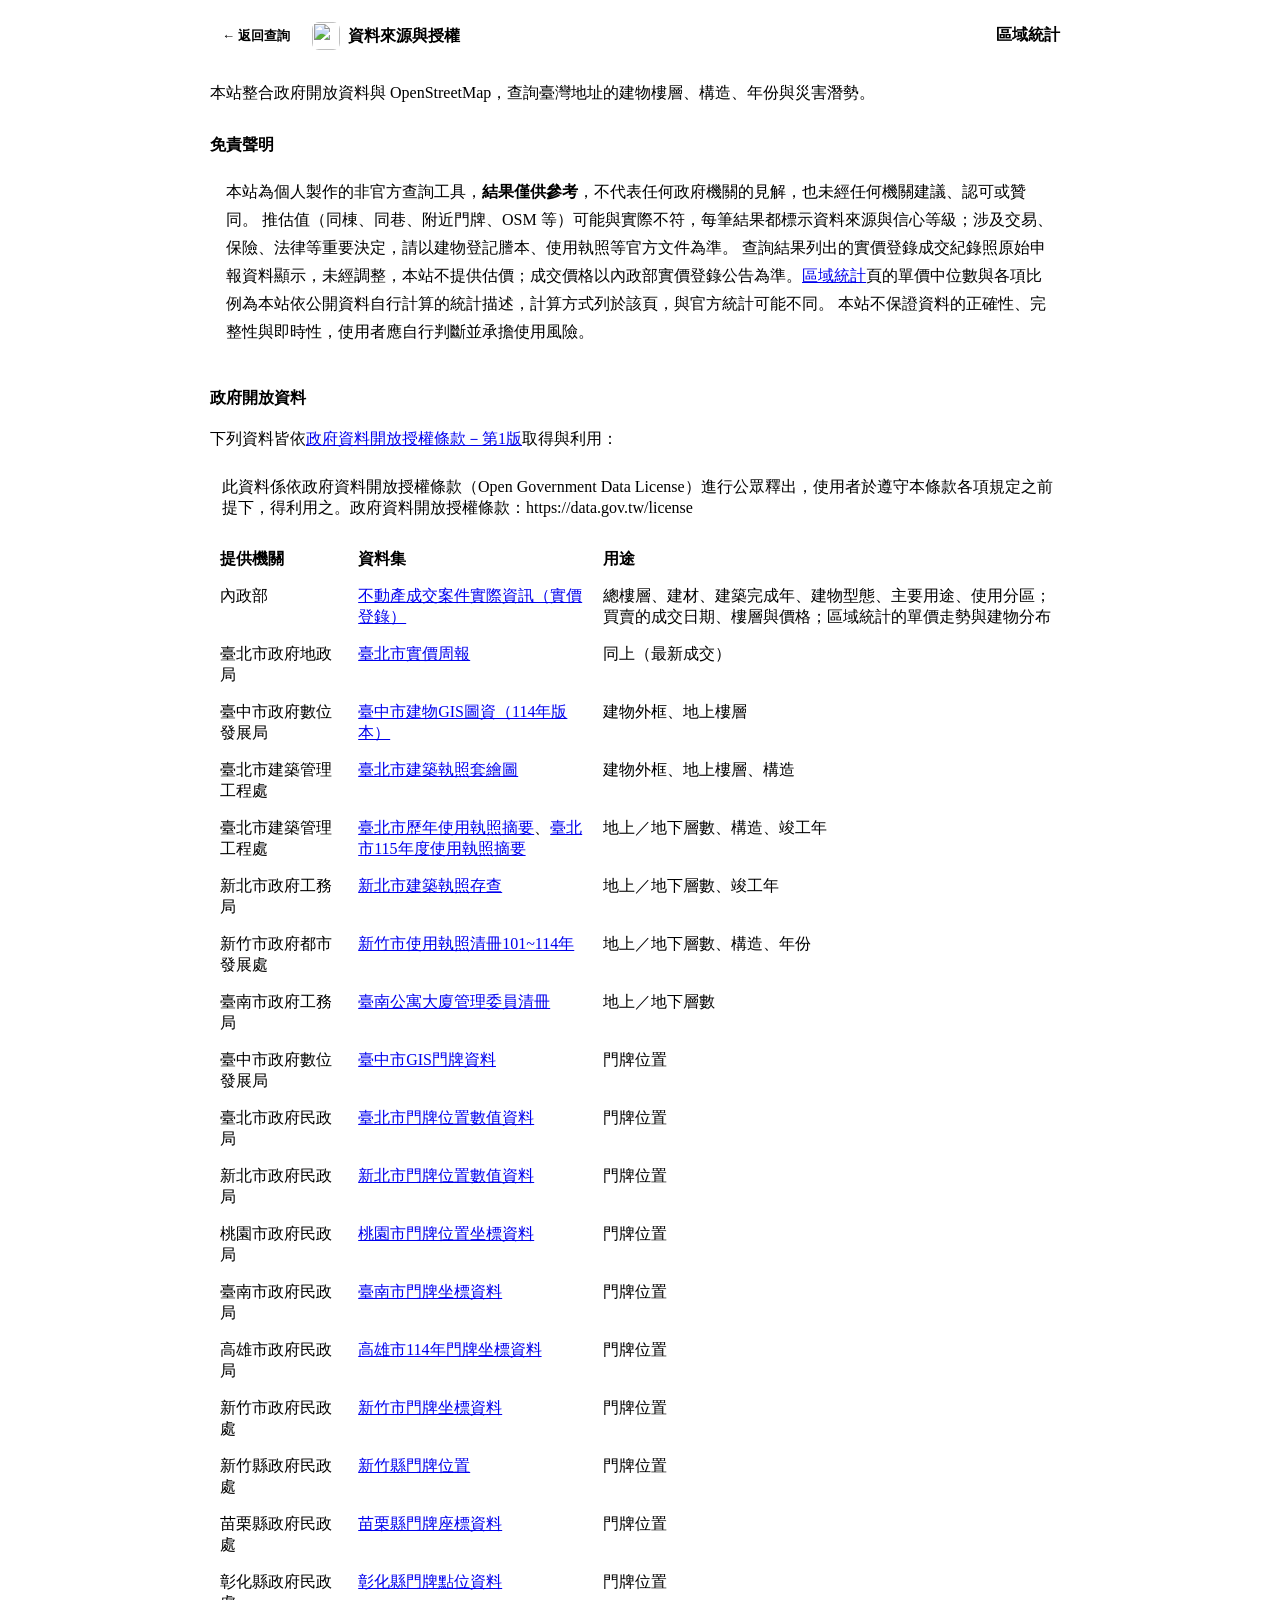
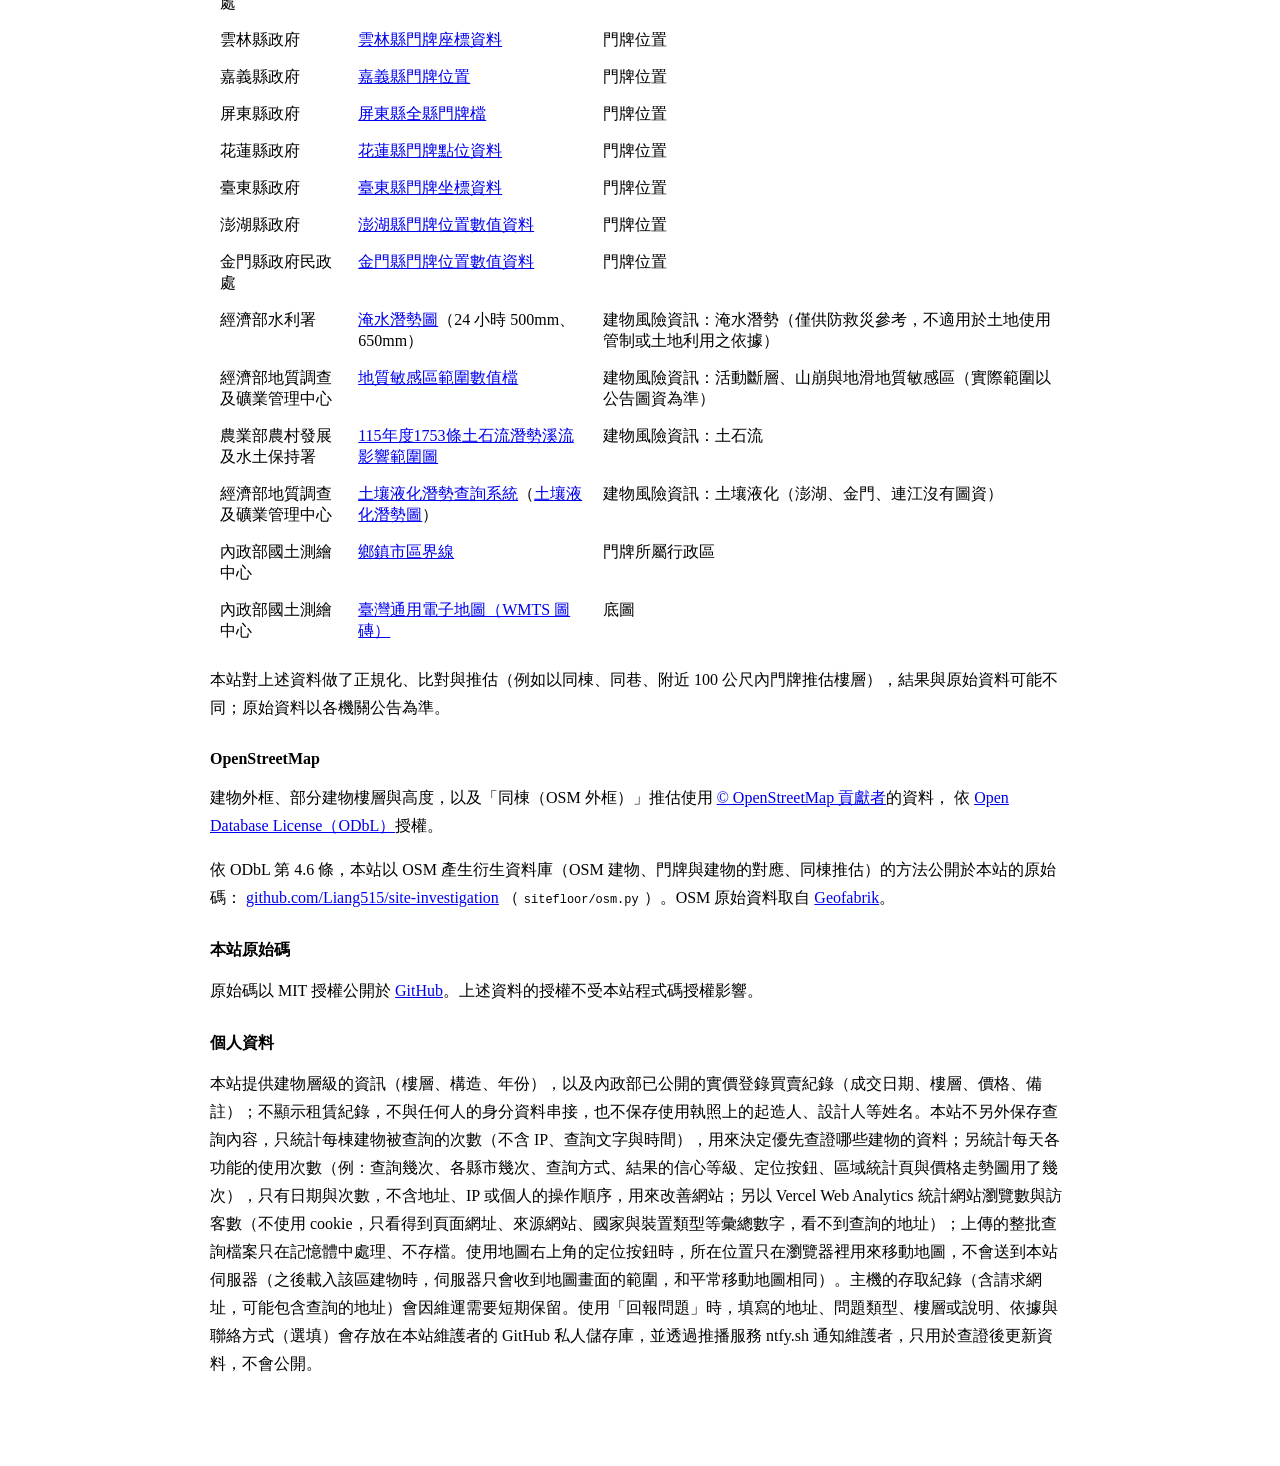
==== commit 94f23c60: "3D 建物光影與地標模型升級、建案名稱自動顯示、返回視角保留與側欄／統計頁介面優化" ====
--- a/app/static/about.html
+++ b/app/static/about.html
@@ -13,10 +13,19 @@
 <title>資料來源與授權 — 建物查詢平台</title>
 <link rel="stylesheet" href="/common.css?v=1">
 <style>
-  main { max-width: 860px; margin: 0 auto; padding: 20px 16px 64px; }
-  header { position: sticky; top: 0; z-index: 10; background: var(--bg); padding: 10px 0; margin: 0 0 8px; }
+  main { max-width: 860px; margin: 0 auto; padding: 0 16px 64px; }
+  header.topbar { position: sticky; top: 0; z-index: 10; background: color-mix(in srgb, var(--bg) 92%, transparent);
+    backdrop-filter: blur(10px); border-bottom: 1px solid var(--line); padding: 12px 0; margin: 0 0 16px;
+    display: flex; align-items: center; justify-content: space-between; gap: 12px; flex-wrap: wrap; }
+  .top-left { display: flex; align-items: center; gap: 10px; }
+  .back-btn, .nav-pill { display: inline-flex; align-items: center; gap: 4px; padding: 6px 12px; border-radius: 8px;
+    background: var(--panel); border: 1px solid var(--line); color: var(--ink); font-size: 13px; font-weight: 600;
+    text-decoration: none; box-shadow: var(--shadow); transition: border-color .15s, color .15s, background .15s; }
+  .back-btn:hover, .nav-pill:hover { border-color: var(--accent); color: var(--accent); background: var(--accent-soft); }
+  .nav-pill { background: var(--soft); box-shadow: none; font-size: var(--fs-cap); padding: 5px 10px; }
   h1 { font-size: var(--fs-h1); line-height: 28px; margin: 0; display: flex; align-items: center; gap: 8px; }
-  h1 img { border-radius: 7px; }
+  h1 a { display: inline-flex; align-items: center; }
+  h1 img { border-radius: 7px; display: block; }
   h2 { font-size: var(--fs-title); margin: 28px 0 8px; }
   p, li { font-size: var(--fs-body); line-height: 1.75; }
   .muted { color: var(--muted); font-size: var(--fs-cap); }
@@ -35,10 +44,14 @@
 </head>
 <body>
 <main>
-  <header>
-    <h1><a href="/" aria-label="回查詢頁"><img src="/logo.png" alt="" width="28" height="28"></a>資料來源與授權</h1>
+  <header class="topbar">
+    <div class="top-left">
+      <a class="back-btn" href="/">← 返回查詢</a>
+      <h1><a href="/" aria-label="回查詢頁"><img src="/logo.png" alt="" width="28" height="28"></a>資料來源與授權</h1>
+    </div>
+    <a class="nav-pill" href="/stats">區域統計</a>
   </header>
-  <p class="muted" style="margin:0"><a href="/">← 回查詢頁</a> · <a href="/stats">區域統計</a> · 本站整合政府開放資料與 OpenStreetMap，查詢臺灣地址的建物樓層、構造、年份與災害潛勢。</p>
+  <p class="muted" style="margin:0">本站整合政府開放資料與 OpenStreetMap，查詢臺灣地址的建物樓層、構造、年份與災害潛勢。</p>
 
   <h2>免責聲明</h2>
   <div class="box">
@@ -104,5 +117,13 @@
   <h2>個人資料</h2>
   <p>本站提供建物層級的資訊（樓層、構造、年份），以及內政部已公開的實價登錄買賣紀錄（成交日期、樓層、價格、備註）；不顯示租賃紀錄，不與任何人的身分資料串接，也不保存使用執照上的起造人、設計人等姓名。本站不另外保存查詢內容，只統計每棟建物被查詢的次數（不含 IP、查詢文字與時間），用來決定優先查證哪些建物的資料；另統計每天各功能的使用次數（例：查詢幾次、各縣市幾次、查詢方式、結果的信心等級、定位按鈕、區域統計頁與價格走勢圖用了幾次），只有日期與次數，不含地址、IP 或個人的操作順序，用來改善網站；另以 Vercel Web Analytics 統計網站瀏覽數與訪客數（不使用 cookie，只看得到頁面網址、來源網站、國家與裝置類型等彙總數字，看不到查詢的地址）；上傳的整批查詢檔案只在記憶體中處理、不存檔。使用地圖右上角的定位按鈕時，所在位置只在瀏覽器裡用來移動地圖，不會送到本站伺服器（之後載入該區建物時，伺服器只會收到地圖畫面的範圍，和平常移動地圖相同）。主機的存取紀錄（含請求網址，可能包含查詢的地址）會因維運需要短期保留。使用「回報問題」時，填寫的地址、問題類型、樓層或說明、依據與聯絡方式（選填）會存放在本站維護者的 GitHub 私人儲存庫，並透過推播服務 ntfy.sh 通知維護者，只用於查證後更新資料，不會公開。</p>
 </main>
+<script>
+try {
+  const backUrl = sessionStorage.getItem("lastQueryUrl");
+  if (backUrl && backUrl.startsWith("/")) {
+    document.querySelectorAll('a[href="/"]').forEach(a => { a.href = backUrl; });
+  }
+} catch {}
+</script>
 </body>
 </html>
